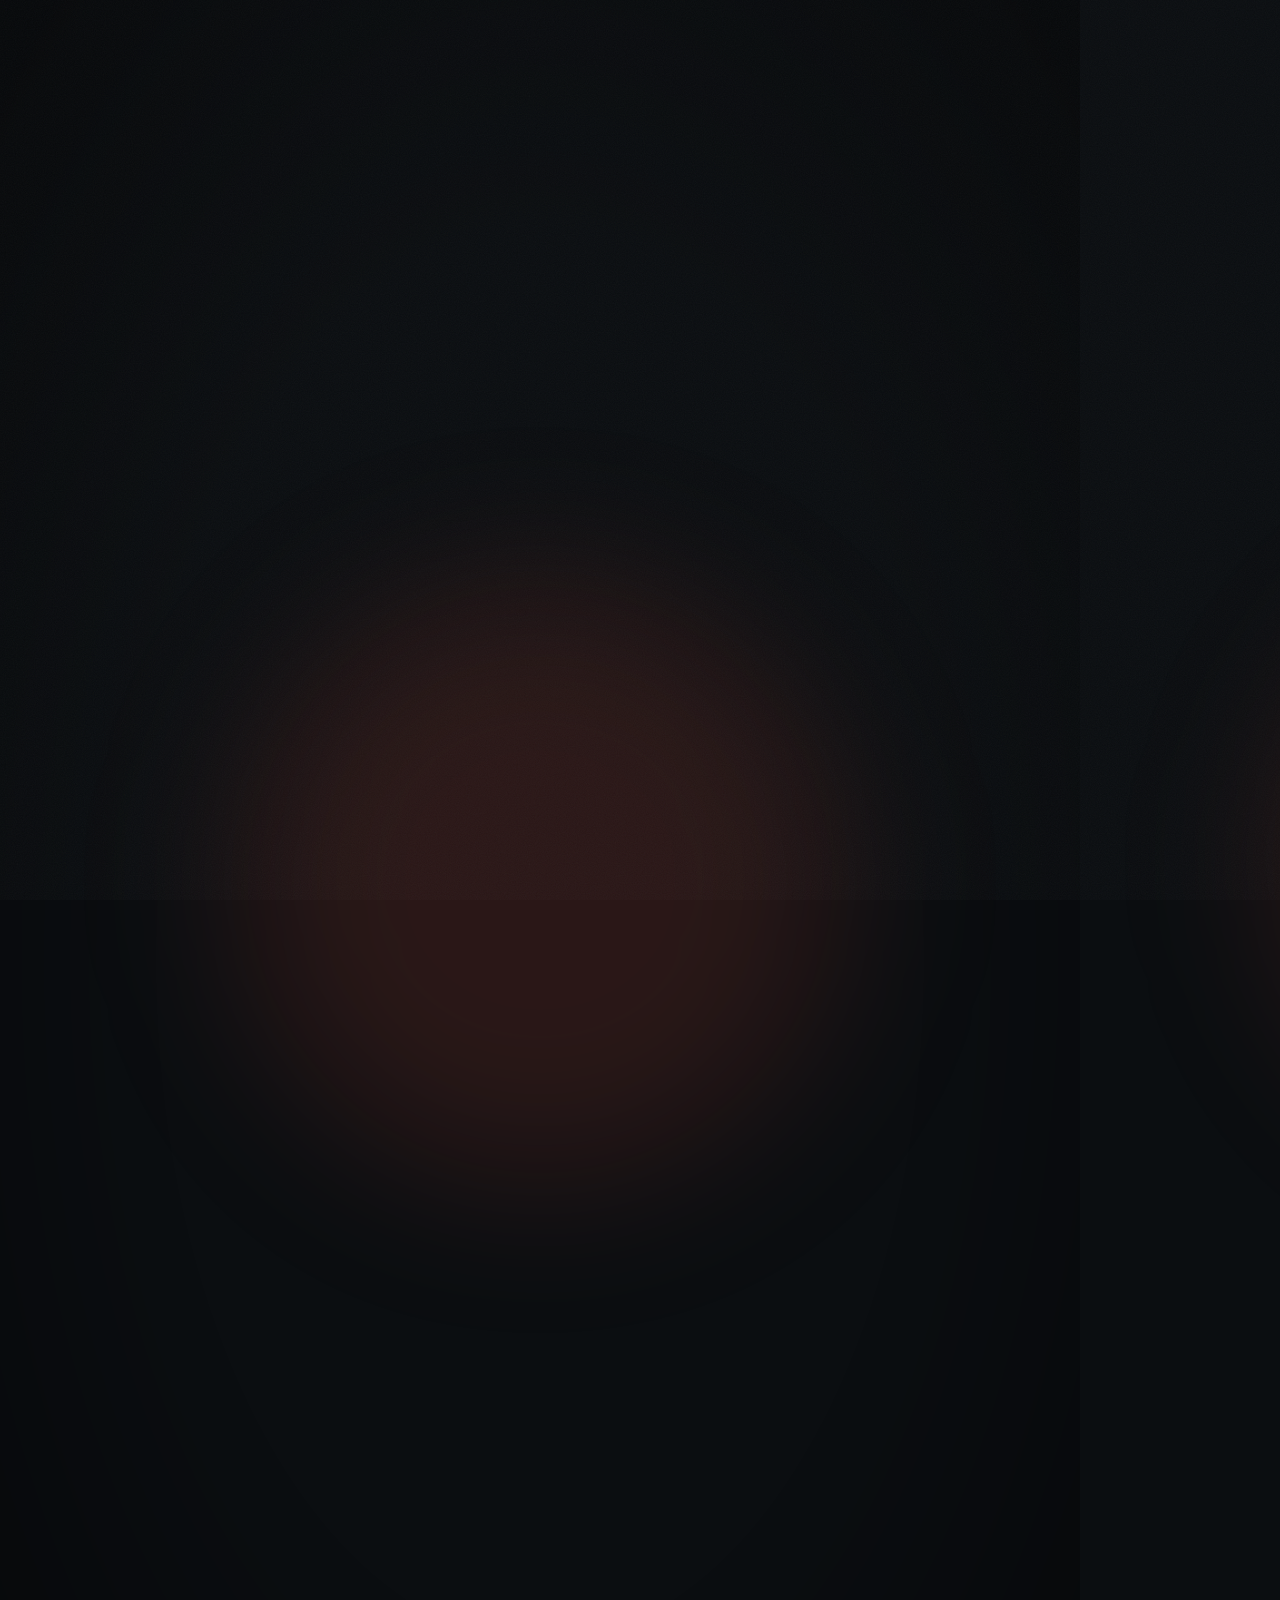
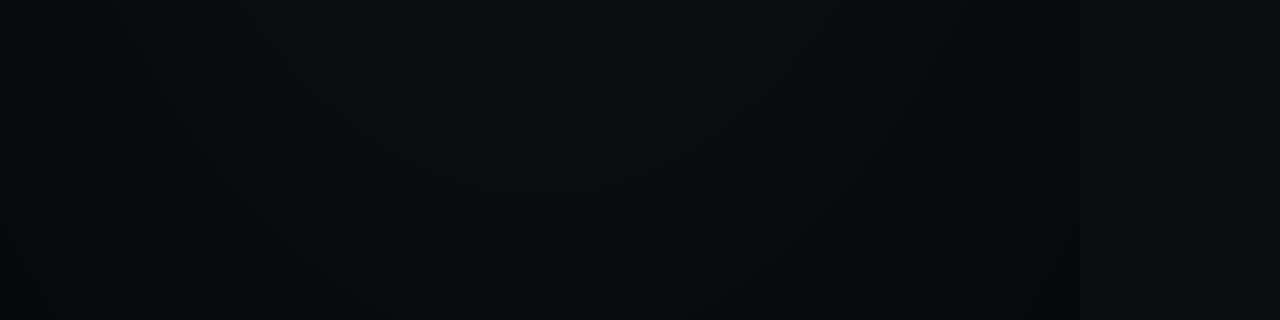
==== styles/anthropics-claude-code-bait-and-switch/index.html @ 49215ce4 "updated prompts model new styles for gen videos" ====
<!DOCTYPE html>
<html lang="en">
<head>
<meta charset="UTF-8" />
<script src="https://cdn.jsdelivr.net/npm/gsap@3.14.2/dist/gsap.min.js"></script>
<style>
  * { margin: 0; padding: 0; box-sizing: border-box; }

  body {
    margin: 0;
    width: 1080px;
    height: 1920px;
    overflow: hidden;
    background: #0B0E11;
    font-family: "Space Grotesk", sans-serif;
  }

  .scene {
    position: absolute;
    top: 0; left: 0;
    width: 1080px; height: 1920px;
    overflow: hidden;
    background: #0B0E11;
  }

  /* Scene 1 visible by default; rest hidden */
  #scene1 { z-index: 1; }
  #scene2 { z-index: 2; opacity: 0; }
  #scene3 { z-index: 3; opacity: 0; }
  #scene4 { z-index: 4; opacity: 0; }
  #scene5 { z-index: 5; opacity: 0; }
  #scene6 { z-index: 6; opacity: 0; }
  #scene7 { z-index: 7; opacity: 0; }
  #scene8 { z-index: 8; opacity: 0; }

  /* ── Safe-area content wrapper ── */
  .scene-content {
    position: absolute;
    top: 240px; left: 60px;
    width: 840px; height: 1160px;
    display: flex;
    flex-direction: column;
    align-items: center;
    justify-content: center;
    box-sizing: border-box;
  }

  /* ── Vignette ── */
  .vignette {
    position: absolute;
    top: 0; left: 0;
    width: 1080px; height: 1920px;
    background: radial-gradient(ellipse at center, transparent 50%, rgba(0,0,0,0.4) 100%);
    pointer-events: none;
    z-index: 50;
  }

  /* ── Grain ── */
  .grain-texture {
    position: absolute;
    top: -50%; left: -50%;
    width: 200%; height: 200%;
    background-image: url("data:image/svg+xml,%3Csvg viewBox='0 0 256 256' xmlns='http://www.w3.org/2000/svg'%3E%3Cfilter id='n'%3E%3CfeTurbulence type='fractalNoise' baseFrequency='0.9' numOctaves='4' stitchTiles='stitch'/%3E%3C/filter%3E%3Crect width='100%25' height='100%25' filter='url(%23n)'/%3E%3C/svg%3E");
    background-size: 256px 256px;
    opacity: 0.04;
    pointer-events: none;
    animation: grainShift 0.8s steps(4) infinite;
  }
  @keyframes grainShift {
    0%   { transform: translate(0,0); }
    25%  { transform: translate(-64px,32px); }
    50%  { transform: translate(32px,-64px); }
    75%  { transform: translate(-32px,-32px); }
    100% { transform: translate(64px,64px); }
  }

  /* ── Background glows ── */
  .bg-glow {
    position: absolute;
    border-radius: 50%;
    pointer-events: none;
    filter: blur(80px);
  }

  /* ── Upper labels ── */
  .upper-label {
    position: absolute;
    top: 300px; left: 60px;
    width: 840px;
    text-align: center;
    font-family: "DM Mono", monospace;
    font-size: 24px; font-weight: 400;
    letter-spacing: 0.02em;
    color: #6B7280;
  }

  /* ═══ Scene 1 — Quiet Removal ═══ */
  #s1-hairline {
    width: 600px; height: 1px;
    background: rgba(107,114,128,0.2);
    margin-bottom: 40px;
    transform: scaleX(0);
    transform-origin: center;
  }
  #s1-hero {
    font-size: 80px; font-weight: 700;
    letter-spacing: -0.03em;
    color: #E2E4E8;
    text-align: center; line-height: 1.05;
  }
  #s1-sub {
    font-size: 56px; font-weight: 700;
    letter-spacing: -0.03em;
    color: #D94F3D;
    text-align: center;
    margin-top: 28px;
  }
  #s1-glow { top: 580px; left: 240px; width: 600px; height: 600px; background: rgba(217,79,61,0.15); }

  /* ═══ Scene 2 — The Tweet ═══ */
  #s2-ghost {
    position: absolute;
    top: 520px; left: 60px;
    width: 840px; text-align: center;
    font-family: "Space Grotesk", sans-serif;
    font-size: 280px; font-weight: 700;
    color: rgba(226,228,232,0.06);
    letter-spacing: -0.03em;
    pointer-events: none; line-height: 1;
  }
  #s2-counter {
    font-size: 150px; font-weight: 700;
    letter-spacing: -0.03em;
    color: #D94F3D;
    text-align: center;
    font-variant-numeric: tabular-nums;
    line-height: 1;
  }
  #s2-views {
    font-size: 40px; font-weight: 700;
    letter-spacing: 0.1em;
    color: #E2E4E8;
    text-align: center;
    margin-top: 12px;
    opacity: 0;
  }
  #s2-glow { top: 560px; left: 200px; width: 680px; height: 600px; background: rgba(217,79,61,0.15); }

  /* ═══ Scene 3 — Compute Problem ═══ */
  #s3-title {
    font-size: 48px; font-weight: 700;
    letter-spacing: -0.03em;
    color: #E2E4E8;
    text-align: center;
    margin-bottom: 50px;
  }
  .s3-bar-group { width: 780px; margin-bottom: 24px; }
  .s3-bar-label {
    font-family: "DM Mono", monospace;
    font-size: 22px; font-weight: 400;
    letter-spacing: 0.02em;
    color: #6B7280;
    margin-bottom: 8px;
  }
  .s3-bar {
    height: 60px; border-radius: 6px;
    transform-origin: left center;
    transform: scaleX(0);
  }
  #s3-bar-chat { width: 117px; background: #6B7280; }
  #s3-bar-code { width: 741px; background: #D94F3D; }
  .s3-grid-lines {
    position: absolute;
    top: 620px; left: 60px;
    width: 840px; height: 360px;
    pointer-events: none;
  }
  .s3-grid-line {
    width: 100%; height: 1px;
    background: rgba(107,114,128,0.08);
    margin-bottom: 59px;
  }

  /* ═══ Scene 4 — A/B Test ═══ */
  #s4-claim {
    font-family: "DM Mono", monospace;
    font-size: 36px; font-weight: 400;
    letter-spacing: 0.02em;
    color: #6B7280;
    text-align: center;
    margin-bottom: 40px;
  }
  .s4-hero-wrap { position: relative; display: inline-block; }
  #s4-stat {
    font-size: 150px; font-weight: 700;
    letter-spacing: -0.03em;
    color: #C9A84C;
    text-align: center; line-height: 1;
    position: relative; z-index: 1;
  }
  #s4-circle {
    position: absolute;
    top: 50%; left: 50%;
    width: 140%; height: 170%;
    transform: translate(-50%,-50%) rotate(-3deg) scale(0);
    border: 3px solid #C9A84C;
    border-radius: 50%;
    pointer-events: none; z-index: 0;
  }
  #s4-glow { top: 560px; left: 240px; width: 600px; height: 600px; background: rgba(201,168,76,0.12); }

  /* ═══ Scene 5 — The Receipts ═══ */
  #s5-headline {
    font-size: 48px; font-weight: 700;
    letter-spacing: -0.03em;
    color: #E2E4E8;
    text-align: center;
    margin-bottom: 50px;
  }
  .s5-diff-block { width: 780px; text-align: left; }
  .s5-url-line {
    font-family: "DM Mono", monospace;
    font-size: 32px; font-weight: 400;
    letter-spacing: 0.02em;
    padding: 16px 20px;
    position: relative;
    display: inline-block;
    line-height: 1.4;
  }
  #s5-old-url { color: #6B7280; }
  #s5-strikethrough {
    position: absolute;
    top: 50%; left: 0;
    width: 100%; height: 3px;
    background: #D94F3D;
    transform: scaleX(0);
    transform-origin: left center;
  }
  #s5-new-url { color: #C9A84C; margin-top: 8px; }
  #s5-highlight-bar {
    position: absolute;
    top: 0; left: -6px; right: -6px; bottom: 0;
    background: rgba(201,168,76,0.15);
    border-radius: 4px;
    transform: scaleX(0);
    transform-origin: left center;
    z-index: -1;
  }
  .s5-scanlines {
    position: absolute;
    top: 0; left: 0;
    width: 1080px; height: 1920px;
    pointer-events: none;
    background: repeating-linear-gradient(to bottom, transparent 0px, transparent 2px, rgba(226,228,232,0.04) 2px, rgba(226,228,232,0.04) 4px);
  }
  #s5-evidence-wash {
    position: absolute;
    top: 500px; left: 0;
    width: 1080px; height: 600px;
    background: radial-gradient(ellipse at center, rgba(201,168,76,0.08) 0%, transparent 70%);
    pointer-events: none;
  }

  /* ═══ Scene 6 — The Reversal ═══ */
  #s6-label {
    font-family: "DM Mono", monospace;
    font-size: 28px; font-weight: 400;
    letter-spacing: 0.02em;
    color: #6B7280;
    text-align: center;
    margin-bottom: 30px;
  }
  #s6-hero {
    font-size: 88px; font-weight: 700;
    letter-spacing: -0.03em;
    color: #E2E4E8;
    text-align: center; line-height: 1;
  }
  #s6-underline {
    width: 460px; height: 3px;
    background: #D94F3D;
    margin-top: 16px;
    transform: scaleX(0);
    transform-origin: left center;
  }
  #s6-glow { top: 600px; left: 260px; width: 560px; height: 560px; background: rgba(217,79,61,0.08); }

  /* ═══ Scene 7 — The Admission ═══ */
  .s7-quote-panel {
    background: #141A21;
    border-left: 3px solid #C9A84C;
    padding: 40px;
    max-width: 780px; width: 780px;
    box-sizing: border-box;
  }
  #s7-quote {
    font-family: "DM Mono", monospace;
    font-size: 38px; font-weight: 400;
    letter-spacing: 0.02em;
    color: #E2E4E8;
    line-height: 1.4;
  }
  #s7-attribution {
    font-family: "DM Mono", monospace;
    font-size: 22px; font-weight: 400;
    letter-spacing: 0.02em;
    color: #6B7280;
    margin-top: 28px;
  }
  #s7-evidence-wash {
    position: absolute;
    top: 500px; left: 0;
    width: 1080px; height: 600px;
    background: radial-gradient(ellipse at center, rgba(201,168,76,0.08) 0%, transparent 70%);
    pointer-events: none;
  }
  .s7-scanlines {
    position: absolute;
    top: 0; left: 0;
    width: 1080px; height: 1920px;
    pointer-events: none;
    background: repeating-linear-gradient(to bottom, transparent 0px, transparent 2px, rgba(226,228,232,0.04) 2px, rgba(226,228,232,0.04) 4px);
  }

  /* ═══ Scene 8 — The Warning ═══ */
  #s8-setup {
    font-size: 40px; font-weight: 700;
    letter-spacing: -0.03em;
    color: #6B7280;
    text-align: center;
    margin-bottom: 36px;
    max-width: 780px;
  }
  .shimmer-sweep-target {
    position: relative;
    overflow: visible;
    display: inline-block;
  }
  .shimmer-sweep-target .shimmer-mask {
    position: absolute;
    top: 0; left: 0;
    width: 100%; height: 100%;
    pointer-events: none;
    background: linear-gradient(
      120deg,
      transparent 0%,
      transparent calc(var(--shimmer-pos, -20%) - 12%),
      rgba(217,79,61,0.3) var(--shimmer-pos, -20%),
      transparent calc(var(--shimmer-pos, -20%) + 12%),
      transparent 100%
    );
  }
  #s8-cta {
    font-size: 66px; font-weight: 700;
    letter-spacing: -0.03em;
    color: #D94F3D;
    text-align: center;
    line-height: 1.15;
    max-width: 780px;
  }
  #s8-glow { top: 560px; left: 200px; width: 680px; height: 600px; background: rgba(217,79,61,0.15); }

  /* ═══ Instagram Follow Overlay ═══ */
  #ig-overlay {
    position: absolute;
    top: 0; left: 0;
    width: 1080px; height: 1920px;
    z-index: 40;
    display: flex;
    align-items: center;
    justify-content: center;
    opacity: 0;
    background: rgba(11,14,17,0.85);
  }
  .ig-follow-card {
    display: flex;
    flex-direction: column;
    align-items: center;
    gap: 24px;
  }
  .ig-follow-text {
    font-size: 64px; font-weight: 700;
    letter-spacing: -0.03em;
    color: #E2E4E8;
    text-align: center;
  }
  .ig-follow-sub {
    font-family: "DM Mono", monospace;
    font-size: 28px; font-weight: 400;
    color: #6B7280;
    letter-spacing: 0.02em;
  }
  .ig-follow-btn {
    margin-top: 8px;
    padding: 18px 60px;
    background: #D94F3D;
    border-radius: 12px;
    font-size: 32px; font-weight: 700;
    color: #E2E4E8;
    letter-spacing: -0.02em;
  }

  /* ═══ Captions ═══ */
  .caption-container {
    position: absolute;
    left: 0; width: 1080px;
    top: 1140px; height: 200px;
    display: flex;
    align-items: center;
    justify-content: center;
    z-index: 30;
    pointer-events: none;
  }
  .caption-group {
    position: absolute;
    width: 860px;
    text-align: center;
    font-family: "Space Grotesk", sans-serif;
    font-size: 48px; font-weight: 700;
    letter-spacing: -0.02em;
    color: #E2E4E8;
    text-shadow: 0 2px 12px rgba(0,0,0,0.7);
    opacity: 0; visibility: hidden;
    display: flex;
    flex-wrap: wrap;
    justify-content: center;
    gap: 0 12px;
    line-height: 1.3;
  }
  .caption-word { display: inline-block; }
  .caption-word.number-word {
    color: #D94F3D;
    transform: scale(1.15);
    display: inline-block;
  }
  .caption-word.evidence-word { color: #C9A84C; }
  .caption-word.accent-word { color: #D94F3D; }
</style>
</head>
<body>
<div id="root" data-composition-id="main" data-width="1080" data-height="1920" data-start="0" data-duration="34.43">

  <!-- ═══ Audio ═══ -->
  <audio id="narration" data-start="0" data-duration="31.43" data-track-index="10" src="narration.wav" data-volume="1"></audio>

  <!-- ═══ Scene 1 — The Quiet Removal (0–5.8s) ═══ -->
  <div id="scene1" class="scene" data-start="0" data-duration="5.8" data-track-index="0">
    <div id="s1-glow" class="bg-glow"></div>
    <div class="scene-content">
      <div id="s1-hairline"></div>
      <div id="s1-hero">QUIETLY<br>REMOVED</div>
      <div id="s1-sub">$20 PRO PLAN</div>
    </div>
    <div class="upper-label" id="s1-label">ANTHROPIC · CLAUDE CODE</div>
  </div>

  <!-- ═══ Scene 2 — The Tweet (5.8–9.2s) ═══ -->
  <div id="scene2" class="scene" data-start="5.8" data-duration="3.4" data-track-index="0">
    <div id="s2-glow" class="bg-glow"></div>
    <div id="s2-ghost">900K</div>
    <div class="scene-content">
      <div id="s2-counter">0</div>
      <div id="s2-views">VIEWS</div>
    </div>
    <div class="upper-label" id="s2-label">ONE TWEET</div>
  </div>

  <!-- ═══ Scene 3 — The Compute Problem (9.2–13.6s) ═══ -->
  <div id="scene3" class="scene" data-start="9.2" data-duration="4.4" data-track-index="0">
    <div class="s3-grid-lines">
      <div class="s3-grid-line"></div>
      <div class="s3-grid-line"></div>
      <div class="s3-grid-line"></div>
      <div class="s3-grid-line"></div>
      <div class="s3-grid-line"></div>
      <div class="s3-grid-line"></div>
    </div>
    <div class="scene-content">
      <div id="s3-title">ORDERS OF MAGNITUDE</div>
      <div class="s3-bar-group">
        <div class="s3-bar-label">CHAT</div>
        <div id="s3-bar-chat" class="s3-bar"></div>
      </div>
      <div class="s3-bar-group">
        <div class="s3-bar-label">CLAUDE CODE</div>
        <div id="s3-bar-code" class="s3-bar"></div>
      </div>
    </div>
    <div class="upper-label" id="s3-label">COMPUTE COST</div>
  </div>

  <!-- ═══ Scene 4 — The A/B Test (13.6–16.3s) ═══ -->
  <div id="scene4" class="scene" data-start="13.6" data-duration="2.7" data-track-index="0">
    <div id="s4-glow" class="bg-glow"></div>
    <div class="scene-content">
      <div id="s4-claim">"A/B TEST"</div>
      <div class="s4-hero-wrap">
        <div id="s4-stat">2%</div>
        <div id="s4-circle"></div>
      </div>
    </div>
    <div class="upper-label" id="s4-label">ANTHROPIC'S CLAIM</div>
  </div>

  <!-- ═══ Scene 5 — The Receipts (16.3–20.7s) ═══ -->
  <div id="scene5" class="scene" data-start="16.3" data-duration="4.4" data-track-index="0">
    <div id="s5-evidence-wash"></div>
    <div class="s5-scanlines"></div>
    <div class="scene-content">
      <div id="s5-headline">SUPPORT DOCS REWRITTEN</div>
      <div class="s5-diff-block">
        <div id="s5-old-url" class="s5-url-line">
          <span id="s5-old-text">…/pro-or-max-plan</span>
          <div id="s5-strikethrough"></div>
        </div>
        <div id="s5-new-url" class="s5-url-line">
          <span id="s5-new-text">…/max-plan</span>
          <div id="s5-highlight-bar"></div>
        </div>
      </div>
    </div>
    <div class="upper-label" id="s5-label" style="color:#C9A84C">THE EVIDENCE</div>
  </div>

  <!-- ═══ Scene 6 — The Reversal (20.7–22.6s) ═══ -->
  <div id="scene6" class="scene" data-start="20.7" data-duration="1.9" data-track-index="0">
    <div id="s6-glow" class="bg-glow"></div>
    <div class="scene-content">
      <div id="s6-label">AFTER THE BACKLASH</div>
      <div id="s6-hero">REVERSED</div>
      <div id="s6-underline"></div>
    </div>
  </div>

  <!-- ═══ Scene 7 — The Admission (22.6–26.7s) ═══ -->
  <div id="scene7" class="scene" data-start="22.6" data-duration="4.1" data-track-index="0">
    <div id="s7-evidence-wash"></div>
    <div class="s7-scanlines"></div>
    <div class="scene-content">
      <div class="s7-quote-panel" id="s7-panel">
        <div id="s7-quote">"our current plans weren't built for this"</div>
        <div id="s7-attribution">— MADHAV AVASARE, VP OF PRODUCT</div>
      </div>
    </div>
    <div class="upper-label" id="s7-label" style="color:#C9A84C">THE ADMISSION</div>
  </div>

  <!-- ═══ Scene 8 — The Warning (26.7–34.43s) ═══ -->
  <div id="scene8" class="scene" data-start="26.7" data-duration="7.73" data-track-index="0">
    <div id="s8-glow" class="bg-glow"></div>
    <div class="scene-content">
      <div id="s8-setup">THE PRICING CHANGE IS COMING BACK</div>
      <div class="shimmer-sweep-target" id="s8-shimmer">
        <div id="s8-cta">EVALUATE YOUR<br>ALTERNATIVES</div>
      </div>
    </div>
  </div>

  <!-- ═══ Instagram Follow Overlay ═══ -->
  <div id="ig-overlay">
    <div class="ig-follow-card">
      <div class="ig-follow-text">Follow for more</div>
      <div class="ig-follow-sub">tech news you need to hear</div>
      <div class="ig-follow-btn">FOLLOW</div>
    </div>
  </div>

  <!-- ═══ Captions ═══ -->
  <div class="caption-container" id="caption-layer"></div>

  <!-- ═══ Global overlays ═══ -->
  <div class="vignette"></div>
  <div id="grain-overlay" style="position:absolute;top:0;left:0;width:100%;height:100%;pointer-events:none;z-index:100;overflow:hidden;">
    <div class="grain-texture"></div>
  </div>

</div>

<script>
window.__timelines = window.__timelines || {};
var tl = gsap.timeline({ paused: true });

/* ═══════════════════════════════════════
   SCENE TIMINGS
   ═══════════════════════════════════════ */
var S1 = 0, S2 = 5.8, S3 = 9.2, S4 = 13.6, S5 = 16.3, S6 = 20.7, S7 = 22.6, S8 = 26.7;

/* ═══════════════════════════════════════
   SCENE 1 — The Quiet Removal (0–5.8s)
   ═══════════════════════════════════════ */
tl.fromTo("#s1-glow", { scale: 1 }, { scale: 1.05, duration: 3, ease: "sine.inOut", yoyo: true, repeat: 1 }, S1);
tl.to("#s1-hairline", { scaleX: 1, duration: 0.3, ease: "expo.out" }, S1 + 0.1);
tl.from("#s1-hero", { y: -30, opacity: 0, duration: 0.4, ease: "power3.out" }, S1 + 0.2);
tl.from("#s1-sub", { y: -20, opacity: 0, duration: 0.35, ease: "power2.out" }, S1 + 0.35);
tl.from("#s1-label", { opacity: 0, duration: 0.3, ease: "power1.out" }, S1 + 0.2);

/* ═══════════════════════════════════════
   TRANSITION 1→2  Push slide LEFT 0.3s
   ═══════════════════════════════════════ */
tl.to("#scene1", { x: -1080, duration: 0.3, ease: "power3.inOut" }, S2);
tl.fromTo("#scene2", { x: 1080, opacity: 1 }, { x: 0, duration: 0.3, ease: "power3.inOut" }, S2);

/* ═══════════════════════════════════════
   SCENE 2 — The Tweet (5.8–9.2s)
   ═══════════════════════════════════════ */
tl.fromTo("#s2-ghost", { y: 0 }, { y: -20, duration: 3.4, ease: "none" }, S2);
tl.fromTo("#s2-glow", { scale: 1 }, { scale: 1.08, duration: 3, ease: "sine.inOut" }, S2);
tl.from("#s2-label", { opacity: 0, duration: 0.2, ease: "power1.out" }, S2 + 0.1);

/* Counter 0→900K */
var counterObj = { val: 0 };
tl.to(counterObj, {
  val: 900000,
  duration: 0.6,
  ease: "power2.out",
  onUpdate: function() {
    var el = document.getElementById("s2-counter");
    var v = Math.round(counterObj.val);
    if (v >= 900000) { el.textContent = "900K"; }
    else if (v >= 1000) { el.textContent = Math.round(v / 1000) + "K"; }
    else { el.textContent = String(v); }
  }
}, S2 + 0.15);
tl.to("#s2-views", { opacity: 1, duration: 0.25, ease: "power2.out" }, S2 + 0.8);

/* ═══════════════════════════════════════
   TRANSITION 2→3  Push slide LEFT 0.3s
   ═══════════════════════════════════════ */
tl.to("#scene2", { x: -1080, duration: 0.3, ease: "power3.inOut" }, S3);
tl.fromTo("#scene3", { x: 1080, opacity: 1 }, { x: 0, duration: 0.3, ease: "power3.inOut" }, S3);

/* ═══════════════════════════════════════
   SCENE 3 — Compute Problem (9.2–13.6s)
   ═══════════════════════════════════════ */
tl.from("#s3-label", { opacity: 0, duration: 0.2, ease: "power1.out" }, S3 + 0.1);
tl.from(".s3-bar-label", { opacity: 0, duration: 0.2, ease: "power1.out", stagger: 0.15 }, S3 + 0.2);
tl.to("#s3-bar-chat", { scaleX: 1, duration: 0.3, ease: "power2.out" }, S3 + 0.25);
tl.to("#s3-bar-code", { scaleX: 1, duration: 0.5, ease: "power2.out" }, S3 + 0.45);
tl.from("#s3-title", { opacity: 0, y: 20, duration: 0.35, ease: "power3.out" }, S3 + 0.95);

/* ═══════════════════════════════════════
   TRANSITION 3→4  Squeeze 0.3s
   ═══════════════════════════════════════ */
tl.to("#scene3", { scaleX: 0, transformOrigin: "left center", duration: 0.3, ease: "power2.inOut" }, S4);
tl.fromTo("#scene4",
  { scaleX: 0, transformOrigin: "right center", opacity: 1 },
  { scaleX: 1, duration: 0.3, ease: "power2.inOut" }, S4 + 0.05);
tl.set("#scene3", { opacity: 0 }, S4 + 0.35);

/* ═══════════════════════════════════════
   SCENE 4 — A/B Test (13.6–16.3s)
   ═══════════════════════════════════════ */
tl.fromTo("#s4-glow", { scale: 1 }, { scale: 1.05, duration: 2.7, ease: "sine.inOut" }, S4);
tl.from("#s4-label", { opacity: 0, duration: 0.2, ease: "power1.out" }, S4 + 0.1);
tl.from("#s4-claim", { opacity: 0, duration: 0.25, ease: "power2.out" }, S4 + 0.15);
tl.from("#s4-stat", { scale: 0.8, opacity: 0, duration: 0.25, ease: "back.out(1.4)" }, S4 + 0.25);
tl.to("#s4-circle", { scale: 1, rotation: -3, duration: 0.5, ease: "power2.inOut", transformOrigin: "center center" }, S4 + 0.55);

/* ═══════════════════════════════════════
   TRANSITION 4→5  Push slide LEFT 0.3s
   ═══════════════════════════════════════ */
tl.to("#scene4", { x: -1080, duration: 0.3, ease: "power3.inOut" }, S5);
tl.fromTo("#scene5", { x: 1080, opacity: 1 }, { x: 0, duration: 0.3, ease: "power3.inOut" }, S5);

/* ═══════════════════════════════════════
   SCENE 5 — The Receipts (16.3–20.7s)
   ═══════════════════════════════════════ */
tl.fromTo(".s5-scanlines", { y: 0 }, { y: -40, duration: 4.4, ease: "none" }, S5);
tl.from("#s5-label", { opacity: 0, duration: 0.2, ease: "power1.out" }, S5 + 0.1);
tl.from("#s5-headline", { x: -40, opacity: 0, duration: 0.35, ease: "power3.out" }, S5 + 0.2);
tl.from("#s5-old-text", { opacity: 0, duration: 0.4, ease: "power1.out" }, S5 + 0.55);
tl.to("#s5-strikethrough", { scaleX: 1, duration: 0.2, ease: "power2.out" }, S5 + 1.0);
tl.from("#s5-new-text", { opacity: 0, duration: 0.3, ease: "power1.out" }, S5 + 1.25);
tl.to("#s5-highlight-bar", { scaleX: 1, duration: 0.3, ease: "power2.out" }, S5 + 1.6);

/* ═══════════════════════════════════════
   TRANSITION 5→6  Hard cut
   ═══════════════════════════════════════ */
tl.set("#scene5", { opacity: 0 }, S6);
tl.set("#scene6", { opacity: 1 }, S6);

/* ═══════════════════════════════════════
   SCENE 6 — The Reversal (20.7–22.6s)
   ═══════════════════════════════════════ */
tl.fromTo("#s6-glow", { scale: 1 }, { scale: 1.04, duration: 1.9, ease: "sine.inOut" }, S6);
tl.from("#s6-label", { opacity: 0, duration: 0.2, ease: "power2.out" }, S6 + 0.1);
tl.from("#s6-hero", { y: 60, opacity: 0, duration: 0.2, ease: "expo.out" }, S6 + 0.2);
tl.to("#s6-underline", { scaleX: 1, duration: 0.2, ease: "power2.out" }, S6 + 0.4);

/* ═══════════════════════════════════════
   TRANSITION 6→7  Blur crossfade 0.4s
   ═══════════════════════════════════════ */
tl.to("#scene6", { filter: "blur(10px)", scale: 1.03, opacity: 0, duration: 0.4, ease: "sine.inOut" }, S7);
tl.fromTo("#scene7",
  { filter: "blur(10px)", scale: 0.97, opacity: 0 },
  { filter: "blur(0px)", scale: 1, opacity: 1, duration: 0.4, ease: "sine.inOut" }, S7 + 0.05);

/* ═══════════════════════════════════════
   SCENE 7 — The Admission (22.6–26.7s)
   ═══════════════════════════════════════ */
tl.from("#s7-label", { opacity: 0, duration: 0.25, ease: "power1.out" }, S7 + 0.15);
tl.from("#s7-panel", { opacity: 0, x: -30, duration: 0.35, ease: "power3.out" }, S7 + 0.2);
tl.from("#s7-quote", { opacity: 0, duration: 0.3, ease: "power2.out" }, S7 + 0.35);
tl.from("#s7-attribution", { opacity: 0, duration: 0.3, ease: "power1.out" }, S7 + 0.65);

/* ═══════════════════════════════════════
   TRANSITION 7→8  Push slide LEFT 0.3s
   ═══════════════════════════════════════ */
tl.to("#scene7", { x: -1080, duration: 0.3, ease: "power3.inOut" }, S8);
tl.fromTo("#scene8", { x: 1080, opacity: 1 }, { x: 0, duration: 0.3, ease: "power3.inOut" }, S8);

/* ═══════════════════════════════════════
   SCENE 8 — The Warning (26.7–34.43s)
   ═══════════════════════════════════════ */
tl.fromTo("#s8-glow", { scale: 1 }, { scale: 1.15, duration: 7, ease: "sine.inOut" }, S8);
tl.from("#s8-setup", { opacity: 0, duration: 0.3, ease: "power2.out" }, S8 + 0.15);
tl.from("#s8-cta", { y: 50, opacity: 0, duration: 0.3, ease: "expo.out" }, S8 + 0.4);

/* Shimmer sweep */
(function() {
  var t = document.getElementById("s8-shimmer");
  if (t && !t.querySelector(".shimmer-mask")) {
    var m = document.createElement("div");
    m.className = "shimmer-mask";
    t.appendChild(m);
  }
})();
tl.fromTo("#s8-shimmer", { "--shimmer-pos": "-20%" }, { "--shimmer-pos": "120%", duration: 1.2, ease: "power2.inOut" }, S8 + 0.8);

/* Scene 8 fade-out (final scene exception) */
tl.to("#scene8", { opacity: 0, duration: 1.0, ease: "sine.inOut" }, 31.43);

/* ═══════════════════════════════════════
   INSTAGRAM FOLLOW OVERLAY (31.43–34.43s)
   ═══════════════════════════════════════ */
tl.to("#ig-overlay", { opacity: 1, duration: 0.4, ease: "power2.out" }, 31.43);
tl.from(".ig-follow-text", { y: 30, opacity: 0, duration: 0.35, ease: "power3.out" }, 31.6);
tl.from(".ig-follow-sub", { y: 20, opacity: 0, duration: 0.3, ease: "power2.out" }, 31.75);
tl.from(".ig-follow-btn", { scale: 0.9, opacity: 0, duration: 0.25, ease: "back.out(1.4)" }, 31.9);

/* ═══════════════════════════════════════
   CAPTIONS — Word-synced
   ═══════════════════════════════════════ */
var TRANSCRIPT = [
  {"text":"Anthropic","start":0.03,"end":0.43},
  {"text":"quietly","start":0.62,"end":0.93},
  {"text":"removed","start":0.93,"end":1.25},
  {"text":"Claude","start":1.39,"end":1.68},
  {"text":"Code","start":1.74,"end":1.91},
  {"text":"from","start":2.02,"end":2.2},
  {"text":"its","start":2.26,"end":2.4},
  {"text":"$20","start":2.4,"end":2.76},
  {"text":"Pro","start":2.84,"end":3.03},
  {"text":"plan,","start":3.1,"end":3.45},
  {"text":"and","start":3.48,"end":3.52},
  {"text":"developers","start":3.52,"end":4.06},
  {"text":"noticed","start":4.1,"end":4.37},
  {"text":"immediately.","start":4.49,"end":5.78},
  {"text":"One","start":5.81,"end":5.9},
  {"text":"tweet","start":5.96,"end":6.2},
  {"text":"exposing","start":6.2,"end":6.61},
  {"text":"the","start":6.64,"end":6.78},
  {"text":"change","start":6.78,"end":7.03},
  {"text":"hit","start":7.17,"end":7.26},
  {"text":"900,000","start":7.26,"end":8.3},
  {"text":"views","start":8.33,"end":8.54},
  {"text":"in","start":8.54,"end":8.68},
  {"text":"hours.","start":8.68,"end":9.16},
  {"text":"The","start":9.19,"end":9.28},
  {"text":"real","start":9.34,"end":9.56},
  {"text":"problem?","start":9.56,"end":10.16},
  {"text":"Claude","start":10.19,"end":10.45},
  {"text":"Code's","start":10.45,"end":10.71},
  {"text":"sessions","start":10.78,"end":11.11},
  {"text":"burn","start":11.11,"end":11.3},
  {"text":"orders","start":11.3,"end":11.41},
  {"text":"of","start":11.61,"end":11.68},
  {"text":"magnitude","start":11.68,"end":12.07},
  {"text":"more","start":12.18,"end":12.28},
  {"text":"compute","start":12.34,"end":12.63},
  {"text":"than","start":12.63,"end":12.82},
  {"text":"regular","start":12.82,"end":13.15},
  {"text":"chat.","start":13.15,"end":13.56},
  {"text":"Anthropic","start":13.59,"end":13.99},
  {"text":"called","start":14.18,"end":14.35},
  {"text":"it","start":14.35,"end":14.45},
  {"text":"a","start":14.45,"end":14.5},
  {"text":"small","start":14.5,"end":14.76},
  {"text":"A-B","start":14.76,"end":14.88},
  {"text":"test","start":14.95,"end":15.12},
  {"text":"on","start":15.12,"end":15.14},
  {"text":"two","start":15.23,"end":15.38},
  {"text":"percent","start":15.38,"end":15.75},
  {"text":"of","start":15.75,"end":15.83},
  {"text":"sign-ups.","start":15.85,"end":16.32},
  {"text":"But","start":16.41,"end":16.53},
  {"text":"they","start":16.53,"end":16.74},
  {"text":"had","start":16.74,"end":16.9},
  {"text":"already","start":16.9,"end":17.36},
  {"text":"rewritten","start":17.39,"end":17.79},
  {"text":"their","start":17.98,"end":18.22},
  {"text":"public","start":18.22,"end":18.59},
  {"text":"support","start":18.59,"end":18.94},
  {"text":"docs","start":19.03,"end":19.26},
  {"text":"as","start":19.26,"end":19.27},
  {"text":"if","start":19.38,"end":19.49},
  {"text":"it","start":19.53,"end":19.62},
  {"text":"were","start":19.62,"end":19.86},
  {"text":"permanent.","start":19.86,"end":20.66},
  {"text":"After","start":20.69,"end":20.9},
  {"text":"the","start":20.9,"end":20.97},
  {"text":"backlash,","start":21.04,"end":21.47},
  {"text":"they","start":21.52,"end":21.71},
  {"text":"reversed","start":21.71,"end":21.91},
  {"text":"course.","start":22.11,"end":22.57},
  {"text":"But","start":22.63,"end":22.78},
  {"text":"the","start":22.79,"end":22.91},
  {"text":"VP","start":22.98,"end":23.03},
  {"text":"of","start":23.03,"end":23.23},
  {"text":"Product","start":23.23,"end":23.67},
  {"text":"admitted","start":23.67,"end":24.18},
  {"text":"their","start":24.18,"end":24.5},
  {"text":"current","start":24.5,"end":24.95},
  {"text":"plans","start":24.95,"end":25.27},
  {"text":"were","start":25.27,"end":25.52},
  {"text":"not","start":25.52,"end":25.71},
  {"text":"built","start":25.71,"end":26.03},
  {"text":"for","start":26.03,"end":26.22},
  {"text":"this.","start":26.22,"end":26.72},
  {"text":"The","start":26.75,"end":26.84},
  {"text":"pricing","start":26.9,"end":27.15},
  {"text":"change","start":27.34,"end":27.65},
  {"text":"is","start":27.65,"end":27.76},
  {"text":"almost","start":27.76,"end":27.97},
  {"text":"certainly","start":28.11,"end":28.63},
  {"text":"coming","start":28.74,"end":28.99},
  {"text":"back.","start":29.01,"end":29.33},
  {"text":"Start","start":29.33,"end":29.48},
  {"text":"evaluating","start":29.62,"end":30.21},
  {"text":"your","start":30.21,"end":30.44},
  {"text":"alternatives","start":30.44,"end":31.09},
  {"text":"now.","start":31.21,"end":31.43}
];

/* Per-word styling lookup */
var NUM_WORDS = {"$20":1,"900,000":1,"2%":1,"two":1,"percent":1};
var ACCENT_WORDS = {"not":1,"built":1,"alternatives":1};

/* Build groups: 3-4 words, break on pauses ≥150ms and sentence endings */
var GROUPS = [];
(function() {
  var g = { words: [], start: 0, end: 0 };
  for (var i = 0; i < TRANSCRIPT.length; i++) {
    var w = TRANSCRIPT[i];
    if (g.words.length === 0) g.start = w.start;
    g.words.push(w);
    g.end = w.end;
    var isEnd = /[.!?]$/.test(w.text);
    var isPause = (i < TRANSCRIPT.length - 1) && (TRANSCRIPT[i+1].start - w.end >= 0.15);
    var isFull = g.words.length >= 4;
    if (isEnd || isPause || isFull || i === TRANSCRIPT.length - 1) {
      GROUPS.push({ words: g.words.slice(), start: g.start, end: g.end,
        text: g.words.map(function(ww){ return ww.text; }).join(" ") });
      g = { words: [], start: 0, end: 0 };
    }
  }
})();

/* Build caption DOM + timeline tweens */
var captionLayer = document.getElementById("caption-layer");

GROUPS.forEach(function(group, gi) {
  var gEl = document.createElement("div");
  gEl.className = "caption-group";
  gEl.id = "cg-" + gi;

  group.words.forEach(function(word, wi) {
    var sp = document.createElement("span");
    sp.className = "caption-word";
    sp.id = "cw-" + gi + "-" + wi;
    sp.textContent = word.text;

    var clean = word.text.toLowerCase().replace(/[.,!?']/g, "");
    if (NUM_WORDS[clean] || NUM_WORDS[word.text]) sp.classList.add("number-word");
    if (ACCENT_WORDS[clean]) sp.classList.add("accent-word");

    /* Claude Code → evidence color (first 5 groups only) */
    if (clean === "claude" && wi + 1 < group.words.length &&
        group.words[wi+1].text.toLowerCase().replace(/[.'s]/g,"").indexOf("code") === 0 && gi < 8) {
      sp.classList.add("evidence-word");
    }
    if ((clean === "code" || clean === "codes") && wi > 0 &&
        group.words[wi-1].text.toLowerCase() === "claude" && gi < 8) {
      sp.classList.add("evidence-word");
    }

    gEl.appendChild(sp);
  });

  captionLayer.appendChild(gEl);

  /* Fit text */
  if (window.__hyperframes && window.__hyperframes.fitTextFontSize) {
    var fit = window.__hyperframes.fitTextFontSize(group.text, {
      fontFamily: "Space Grotesk", fontWeight: 700,
      maxWidth: 840, baseFontSize: 48, minFontSize: 36
    });
    gEl.style.fontSize = fit.fontSize + "px";
  }

  /* Init hidden */
  tl.set(gEl, { opacity: 0, visibility: "hidden", y: 20 }, 0);

  /* Entrance: fade-up */
  tl.to(gEl, { opacity: 1, visibility: "visible", y: 0, duration: 0.18, ease: "power3.out" }, group.start);

  /* Per-word karaoke: accent highlight on active word */
  group.words.forEach(function(word, wi) {
    var wEl = document.getElementById("cw-" + gi + "-" + wi);
    if (!wEl) return;
    /* Only apply karaoke to words that don't already have a special static class */
    var hasStatic = wEl.classList.contains("number-word") ||
                    wEl.classList.contains("evidence-word") ||
                    wEl.classList.contains("accent-word");
    if (!hasStatic) {
      tl.set(wEl, { color: "#D94F3D" }, word.start);
      tl.set(wEl, { color: "#E2E4E8" }, word.end);
    }
  });

  /* Exit: hard kill */
  tl.to(gEl, { opacity: 0, duration: 0.12, ease: "power2.in" }, group.end - 0.12);
  tl.set(gEl, { opacity: 0, visibility: "hidden" }, group.end);
});

/* Caption self-lint */
GROUPS.forEach(function(group, gi) {
  var el = document.getElementById("cg-" + gi);
  if (!el) return;
  tl.seek(group.end + 0.01);
  var cs = window.getComputedStyle(el);
  if (cs.opacity !== "0" && cs.visibility !== "hidden") {
    console.warn("[caption-lint] group " + gi + " visible at t=" + (group.end + 0.01).toFixed(2) + "s");
  }
});
tl.seek(0);

window.__timelines["main"] = tl;
</script>
</body>
</html>
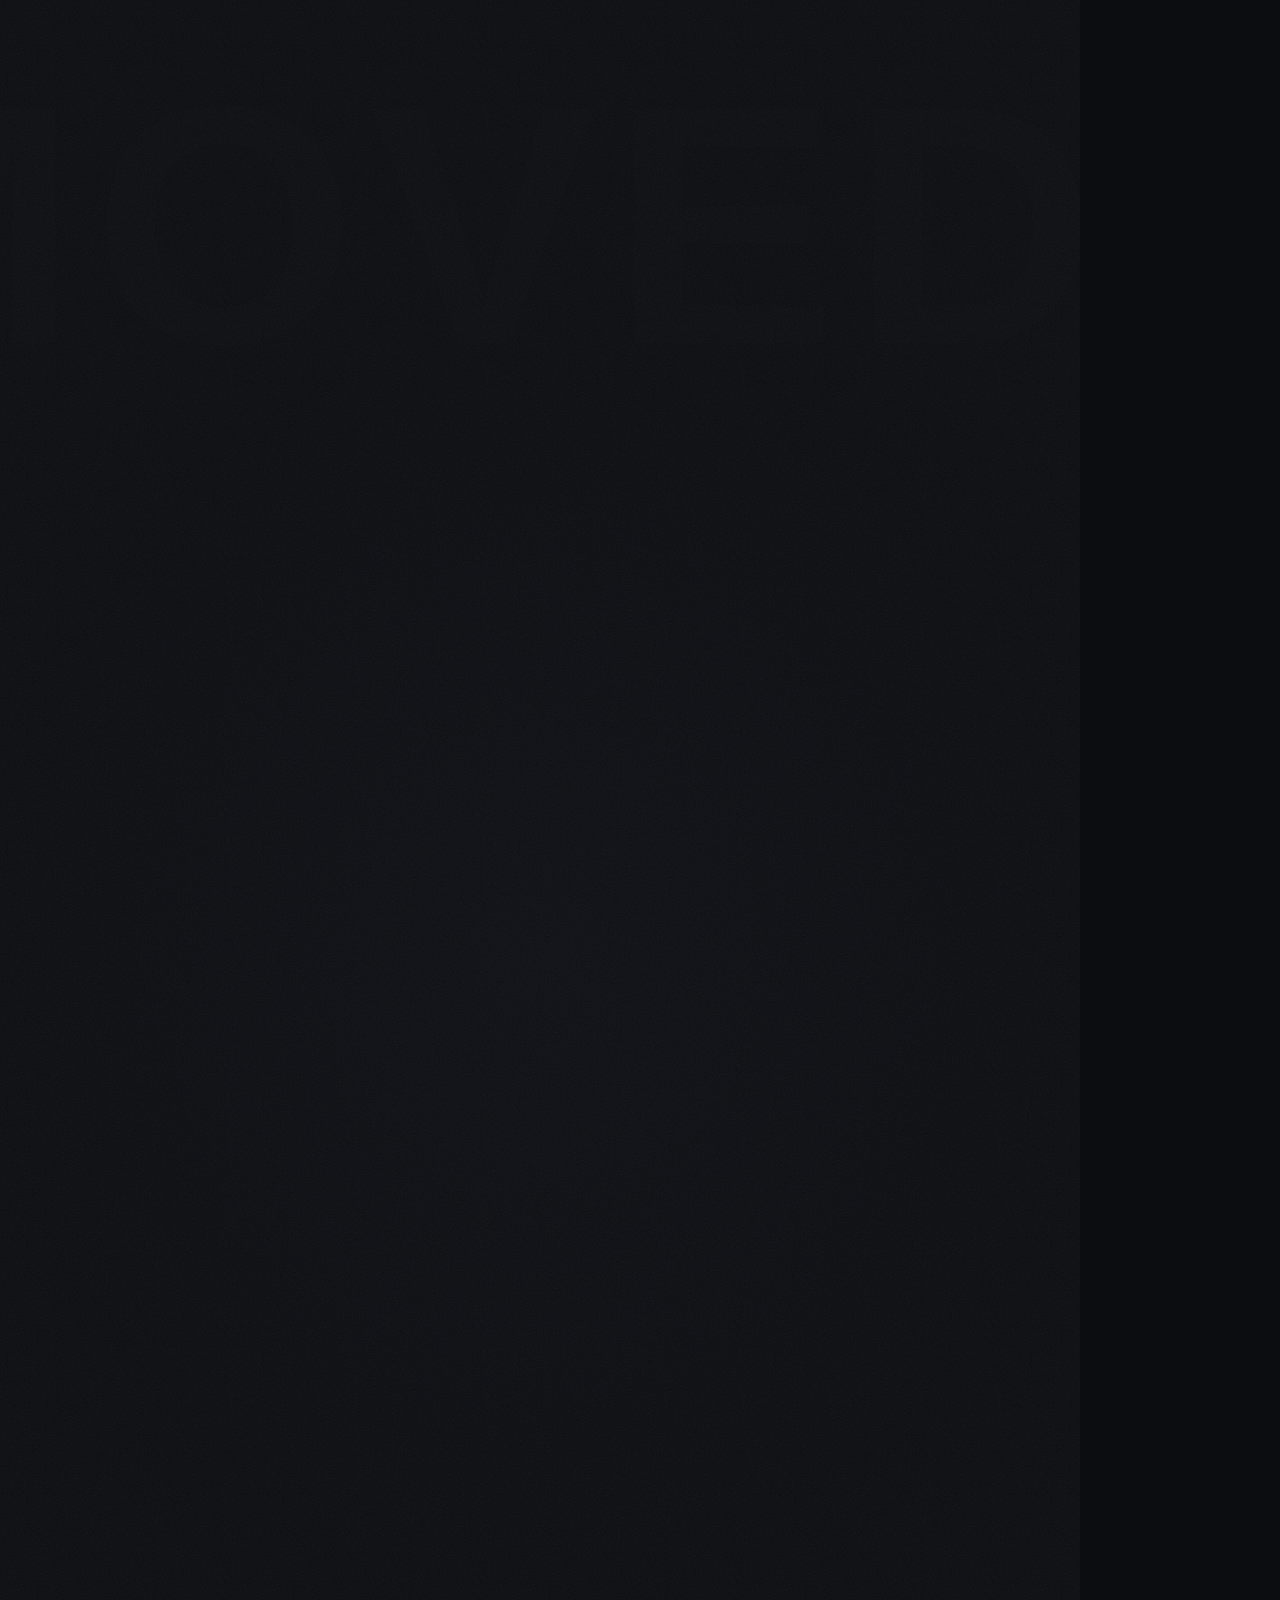
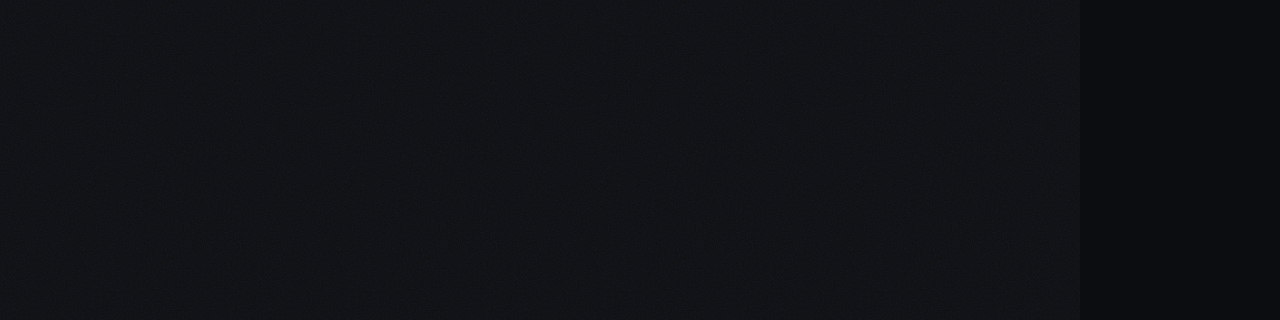
==== commit 91c072d6: "more stles docs for ai generated videos" ====
--- a/styles/anthropics-claude-code-bait-and-switch/index.html
+++ b/styles/anthropics-claude-code-bait-and-switch/index.html
@@ -1,951 +1,1184 @@
 <!DOCTYPE html>
 <html lang="en">
-<head>
-<meta charset="UTF-8" />
-<script src="https://cdn.jsdelivr.net/npm/gsap@3.14.2/dist/gsap.min.js"></script>
-<style>
-  * { margin: 0; padding: 0; box-sizing: border-box; }
-
-  body {
-    margin: 0;
-    width: 1080px;
-    height: 1920px;
-    overflow: hidden;
-    background: #0B0E11;
-    font-family: "Space Grotesk", sans-serif;
-  }
-
-  .scene {
-    position: absolute;
-    top: 0; left: 0;
-    width: 1080px; height: 1920px;
-    overflow: hidden;
-    background: #0B0E11;
-  }
-
-  /* Scene 1 visible by default; rest hidden */
-  #scene1 { z-index: 1; }
-  #scene2 { z-index: 2; opacity: 0; }
-  #scene3 { z-index: 3; opacity: 0; }
-  #scene4 { z-index: 4; opacity: 0; }
-  #scene5 { z-index: 5; opacity: 0; }
-  #scene6 { z-index: 6; opacity: 0; }
-  #scene7 { z-index: 7; opacity: 0; }
-  #scene8 { z-index: 8; opacity: 0; }
-
-  /* ── Safe-area content wrapper ── */
-  .scene-content {
-    position: absolute;
-    top: 240px; left: 60px;
-    width: 840px; height: 1160px;
-    display: flex;
-    flex-direction: column;
-    align-items: center;
-    justify-content: center;
-    box-sizing: border-box;
-  }
-
-  /* ── Vignette ── */
-  .vignette {
-    position: absolute;
-    top: 0; left: 0;
-    width: 1080px; height: 1920px;
-    background: radial-gradient(ellipse at center, transparent 50%, rgba(0,0,0,0.4) 100%);
-    pointer-events: none;
-    z-index: 50;
-  }
-
-  /* ── Grain ── */
-  .grain-texture {
-    position: absolute;
-    top: -50%; left: -50%;
-    width: 200%; height: 200%;
-    background-image: url("data:image/svg+xml,%3Csvg viewBox='0 0 256 256' xmlns='http://www.w3.org/2000/svg'%3E%3Cfilter id='n'%3E%3CfeTurbulence type='fractalNoise' baseFrequency='0.9' numOctaves='4' stitchTiles='stitch'/%3E%3C/filter%3E%3Crect width='100%25' height='100%25' filter='url(%23n)'/%3E%3C/svg%3E");
-    background-size: 256px 256px;
-    opacity: 0.04;
-    pointer-events: none;
-    animation: grainShift 0.8s steps(4) infinite;
-  }
-  @keyframes grainShift {
-    0%   { transform: translate(0,0); }
-    25%  { transform: translate(-64px,32px); }
-    50%  { transform: translate(32px,-64px); }
-    75%  { transform: translate(-32px,-32px); }
-    100% { transform: translate(64px,64px); }
-  }
-
-  /* ── Background glows ── */
-  .bg-glow {
-    position: absolute;
-    border-radius: 50%;
-    pointer-events: none;
-    filter: blur(80px);
-  }
-
-  /* ── Upper labels ── */
-  .upper-label {
-    position: absolute;
-    top: 300px; left: 60px;
-    width: 840px;
-    text-align: center;
-    font-family: "DM Mono", monospace;
-    font-size: 24px; font-weight: 400;
-    letter-spacing: 0.02em;
-    color: #6B7280;
-  }
-
-  /* ═══ Scene 1 — Quiet Removal ═══ */
-  #s1-hairline {
-    width: 600px; height: 1px;
-    background: rgba(107,114,128,0.2);
-    margin-bottom: 40px;
-    transform: scaleX(0);
-    transform-origin: center;
-  }
-  #s1-hero {
-    font-size: 80px; font-weight: 700;
-    letter-spacing: -0.03em;
-    color: #E2E4E8;
-    text-align: center; line-height: 1.05;
-  }
-  #s1-sub {
-    font-size: 56px; font-weight: 700;
-    letter-spacing: -0.03em;
-    color: #D94F3D;
-    text-align: center;
-    margin-top: 28px;
-  }
-  #s1-glow { top: 580px; left: 240px; width: 600px; height: 600px; background: rgba(217,79,61,0.15); }
-
-  /* ═══ Scene 2 — The Tweet ═══ */
-  #s2-ghost {
-    position: absolute;
-    top: 520px; left: 60px;
-    width: 840px; text-align: center;
-    font-family: "Space Grotesk", sans-serif;
-    font-size: 280px; font-weight: 700;
-    color: rgba(226,228,232,0.06);
-    letter-spacing: -0.03em;
-    pointer-events: none; line-height: 1;
-  }
-  #s2-counter {
-    font-size: 150px; font-weight: 700;
-    letter-spacing: -0.03em;
-    color: #D94F3D;
-    text-align: center;
-    font-variant-numeric: tabular-nums;
-    line-height: 1;
-  }
-  #s2-views {
-    font-size: 40px; font-weight: 700;
-    letter-spacing: 0.1em;
-    color: #E2E4E8;
-    text-align: center;
-    margin-top: 12px;
-    opacity: 0;
-  }
-  #s2-glow { top: 560px; left: 200px; width: 680px; height: 600px; background: rgba(217,79,61,0.15); }
-
-  /* ═══ Scene 3 — Compute Problem ═══ */
-  #s3-title {
-    font-size: 48px; font-weight: 700;
-    letter-spacing: -0.03em;
-    color: #E2E4E8;
-    text-align: center;
-    margin-bottom: 50px;
-  }
-  .s3-bar-group { width: 780px; margin-bottom: 24px; }
-  .s3-bar-label {
-    font-family: "DM Mono", monospace;
-    font-size: 22px; font-weight: 400;
-    letter-spacing: 0.02em;
-    color: #6B7280;
-    margin-bottom: 8px;
-  }
-  .s3-bar {
-    height: 60px; border-radius: 6px;
-    transform-origin: left center;
-    transform: scaleX(0);
-  }
-  #s3-bar-chat { width: 117px; background: #6B7280; }
-  #s3-bar-code { width: 741px; background: #D94F3D; }
-  .s3-grid-lines {
-    position: absolute;
-    top: 620px; left: 60px;
-    width: 840px; height: 360px;
-    pointer-events: none;
-  }
-  .s3-grid-line {
-    width: 100%; height: 1px;
-    background: rgba(107,114,128,0.08);
-    margin-bottom: 59px;
-  }
-
-  /* ═══ Scene 4 — A/B Test ═══ */
-  #s4-claim {
-    font-family: "DM Mono", monospace;
-    font-size: 36px; font-weight: 400;
-    letter-spacing: 0.02em;
-    color: #6B7280;
-    text-align: center;
-    margin-bottom: 40px;
-  }
-  .s4-hero-wrap { position: relative; display: inline-block; }
-  #s4-stat {
-    font-size: 150px; font-weight: 700;
-    letter-spacing: -0.03em;
-    color: #C9A84C;
-    text-align: center; line-height: 1;
-    position: relative; z-index: 1;
-  }
-  #s4-circle {
-    position: absolute;
-    top: 50%; left: 50%;
-    width: 140%; height: 170%;
-    transform: translate(-50%,-50%) rotate(-3deg) scale(0);
-    border: 3px solid #C9A84C;
-    border-radius: 50%;
-    pointer-events: none; z-index: 0;
-  }
-  #s4-glow { top: 560px; left: 240px; width: 600px; height: 600px; background: rgba(201,168,76,0.12); }
-
-  /* ═══ Scene 5 — The Receipts ═══ */
-  #s5-headline {
-    font-size: 48px; font-weight: 700;
-    letter-spacing: -0.03em;
-    color: #E2E4E8;
-    text-align: center;
-    margin-bottom: 50px;
-  }
-  .s5-diff-block { width: 780px; text-align: left; }
-  .s5-url-line {
-    font-family: "DM Mono", monospace;
-    font-size: 32px; font-weight: 400;
-    letter-spacing: 0.02em;
-    padding: 16px 20px;
-    position: relative;
-    display: inline-block;
-    line-height: 1.4;
-  }
-  #s5-old-url { color: #6B7280; }
-  #s5-strikethrough {
-    position: absolute;
-    top: 50%; left: 0;
-    width: 100%; height: 3px;
-    background: #D94F3D;
-    transform: scaleX(0);
-    transform-origin: left center;
-  }
-  #s5-new-url { color: #C9A84C; margin-top: 8px; }
-  #s5-highlight-bar {
-    position: absolute;
-    top: 0; left: -6px; right: -6px; bottom: 0;
-    background: rgba(201,168,76,0.15);
-    border-radius: 4px;
-    transform: scaleX(0);
-    transform-origin: left center;
-    z-index: -1;
-  }
-  .s5-scanlines {
-    position: absolute;
-    top: 0; left: 0;
-    width: 1080px; height: 1920px;
-    pointer-events: none;
-    background: repeating-linear-gradient(to bottom, transparent 0px, transparent 2px, rgba(226,228,232,0.04) 2px, rgba(226,228,232,0.04) 4px);
-  }
-  #s5-evidence-wash {
-    position: absolute;
-    top: 500px; left: 0;
-    width: 1080px; height: 600px;
-    background: radial-gradient(ellipse at center, rgba(201,168,76,0.08) 0%, transparent 70%);
-    pointer-events: none;
-  }
-
-  /* ═══ Scene 6 — The Reversal ═══ */
-  #s6-label {
-    font-family: "DM Mono", monospace;
-    font-size: 28px; font-weight: 400;
-    letter-spacing: 0.02em;
-    color: #6B7280;
-    text-align: center;
-    margin-bottom: 30px;
-  }
-  #s6-hero {
-    font-size: 88px; font-weight: 700;
-    letter-spacing: -0.03em;
-    color: #E2E4E8;
-    text-align: center; line-height: 1;
-  }
-  #s6-underline {
-    width: 460px; height: 3px;
-    background: #D94F3D;
-    margin-top: 16px;
-    transform: scaleX(0);
-    transform-origin: left center;
-  }
-  #s6-glow { top: 600px; left: 260px; width: 560px; height: 560px; background: rgba(217,79,61,0.08); }
-
-  /* ═══ Scene 7 — The Admission ═══ */
-  .s7-quote-panel {
-    background: #141A21;
-    border-left: 3px solid #C9A84C;
-    padding: 40px;
-    max-width: 780px; width: 780px;
-    box-sizing: border-box;
-  }
-  #s7-quote {
-    font-family: "DM Mono", monospace;
-    font-size: 38px; font-weight: 400;
-    letter-spacing: 0.02em;
-    color: #E2E4E8;
-    line-height: 1.4;
-  }
-  #s7-attribution {
-    font-family: "DM Mono", monospace;
-    font-size: 22px; font-weight: 400;
-    letter-spacing: 0.02em;
-    color: #6B7280;
-    margin-top: 28px;
-  }
-  #s7-evidence-wash {
-    position: absolute;
-    top: 500px; left: 0;
-    width: 1080px; height: 600px;
-    background: radial-gradient(ellipse at center, rgba(201,168,76,0.08) 0%, transparent 70%);
-    pointer-events: none;
-  }
-  .s7-scanlines {
-    position: absolute;
-    top: 0; left: 0;
-    width: 1080px; height: 1920px;
-    pointer-events: none;
-    background: repeating-linear-gradient(to bottom, transparent 0px, transparent 2px, rgba(226,228,232,0.04) 2px, rgba(226,228,232,0.04) 4px);
-  }
-
-  /* ═══ Scene 8 — The Warning ═══ */
-  #s8-setup {
-    font-size: 40px; font-weight: 700;
-    letter-spacing: -0.03em;
-    color: #6B7280;
-    text-align: center;
-    margin-bottom: 36px;
-    max-width: 780px;
-  }
-  .shimmer-sweep-target {
-    position: relative;
-    overflow: visible;
-    display: inline-block;
-  }
-  .shimmer-sweep-target .shimmer-mask {
-    position: absolute;
-    top: 0; left: 0;
-    width: 100%; height: 100%;
-    pointer-events: none;
-    background: linear-gradient(
-      120deg,
-      transparent 0%,
-      transparent calc(var(--shimmer-pos, -20%) - 12%),
-      rgba(217,79,61,0.3) var(--shimmer-pos, -20%),
-      transparent calc(var(--shimmer-pos, -20%) + 12%),
-      transparent 100%
-    );
-  }
-  #s8-cta {
-    font-size: 66px; font-weight: 700;
-    letter-spacing: -0.03em;
-    color: #D94F3D;
-    text-align: center;
-    line-height: 1.15;
-    max-width: 780px;
-  }
-  #s8-glow { top: 560px; left: 200px; width: 680px; height: 600px; background: rgba(217,79,61,0.15); }
-
-  /* ═══ Instagram Follow Overlay ═══ */
-  #ig-overlay {
-    position: absolute;
-    top: 0; left: 0;
-    width: 1080px; height: 1920px;
-    z-index: 40;
-    display: flex;
-    align-items: center;
-    justify-content: center;
-    opacity: 0;
-    background: rgba(11,14,17,0.85);
-  }
-  .ig-follow-card {
-    display: flex;
-    flex-direction: column;
-    align-items: center;
-    gap: 24px;
-  }
-  .ig-follow-text {
-    font-size: 64px; font-weight: 700;
-    letter-spacing: -0.03em;
-    color: #E2E4E8;
-    text-align: center;
-  }
-  .ig-follow-sub {
-    font-family: "DM Mono", monospace;
-    font-size: 28px; font-weight: 400;
-    color: #6B7280;
-    letter-spacing: 0.02em;
-  }
-  .ig-follow-btn {
-    margin-top: 8px;
-    padding: 18px 60px;
-    background: #D94F3D;
-    border-radius: 12px;
-    font-size: 32px; font-weight: 700;
-    color: #E2E4E8;
-    letter-spacing: -0.02em;
-  }
-
-  /* ═══ Captions ═══ */
-  .caption-container {
-    position: absolute;
-    left: 0; width: 1080px;
-    top: 1140px; height: 200px;
-    display: flex;
-    align-items: center;
-    justify-content: center;
-    z-index: 30;
-    pointer-events: none;
-  }
-  .caption-group {
-    position: absolute;
-    width: 860px;
-    text-align: center;
-    font-family: "Space Grotesk", sans-serif;
-    font-size: 48px; font-weight: 700;
-    letter-spacing: -0.02em;
-    color: #E2E4E8;
-    text-shadow: 0 2px 12px rgba(0,0,0,0.7);
-    opacity: 0; visibility: hidden;
-    display: flex;
-    flex-wrap: wrap;
-    justify-content: center;
-    gap: 0 12px;
-    line-height: 1.3;
-  }
-  .caption-word { display: inline-block; }
-  .caption-word.number-word {
-    color: #D94F3D;
-    transform: scale(1.15);
-    display: inline-block;
-  }
-  .caption-word.evidence-word { color: #C9A84C; }
-  .caption-word.accent-word { color: #D94F3D; }
-</style>
-</head>
-<body>
-<div id="root" data-composition-id="main" data-width="1080" data-height="1920" data-start="0" data-duration="34.43">
-
-  <!-- ═══ Audio ═══ -->
-  <audio id="narration" data-start="0" data-duration="31.43" data-track-index="10" src="narration.wav" data-volume="1"></audio>
-
-  <!-- ═══ Scene 1 — The Quiet Removal (0–5.8s) ═══ -->
-  <div id="scene1" class="scene" data-start="0" data-duration="5.8" data-track-index="0">
-    <div id="s1-glow" class="bg-glow"></div>
-    <div class="scene-content">
-      <div id="s1-hairline"></div>
-      <div id="s1-hero">QUIETLY<br>REMOVED</div>
-      <div id="s1-sub">$20 PRO PLAN</div>
-    </div>
-    <div class="upper-label" id="s1-label">ANTHROPIC · CLAUDE CODE</div>
-  </div>
-
-  <!-- ═══ Scene 2 — The Tweet (5.8–9.2s) ═══ -->
-  <div id="scene2" class="scene" data-start="5.8" data-duration="3.4" data-track-index="0">
-    <div id="s2-glow" class="bg-glow"></div>
-    <div id="s2-ghost">900K</div>
-    <div class="scene-content">
-      <div id="s2-counter">0</div>
-      <div id="s2-views">VIEWS</div>
-    </div>
-    <div class="upper-label" id="s2-label">ONE TWEET</div>
-  </div>
-
-  <!-- ═══ Scene 3 — The Compute Problem (9.2–13.6s) ═══ -->
-  <div id="scene3" class="scene" data-start="9.2" data-duration="4.4" data-track-index="0">
-    <div class="s3-grid-lines">
-      <div class="s3-grid-line"></div>
-      <div class="s3-grid-line"></div>
-      <div class="s3-grid-line"></div>
-      <div class="s3-grid-line"></div>
-      <div class="s3-grid-line"></div>
-      <div class="s3-grid-line"></div>
-    </div>
-    <div class="scene-content">
-      <div id="s3-title">ORDERS OF MAGNITUDE</div>
-      <div class="s3-bar-group">
-        <div class="s3-bar-label">CHAT</div>
-        <div id="s3-bar-chat" class="s3-bar"></div>
-      </div>
-      <div class="s3-bar-group">
-        <div class="s3-bar-label">CLAUDE CODE</div>
-        <div id="s3-bar-code" class="s3-bar"></div>
-      </div>
-    </div>
-    <div class="upper-label" id="s3-label">COMPUTE COST</div>
-  </div>
-
-  <!-- ═══ Scene 4 — The A/B Test (13.6–16.3s) ═══ -->
-  <div id="scene4" class="scene" data-start="13.6" data-duration="2.7" data-track-index="0">
-    <div id="s4-glow" class="bg-glow"></div>
-    <div class="scene-content">
-      <div id="s4-claim">"A/B TEST"</div>
-      <div class="s4-hero-wrap">
-        <div id="s4-stat">2%</div>
-        <div id="s4-circle"></div>
-      </div>
-    </div>
-    <div class="upper-label" id="s4-label">ANTHROPIC'S CLAIM</div>
-  </div>
-
-  <!-- ═══ Scene 5 — The Receipts (16.3–20.7s) ═══ -->
-  <div id="scene5" class="scene" data-start="16.3" data-duration="4.4" data-track-index="0">
-    <div id="s5-evidence-wash"></div>
-    <div class="s5-scanlines"></div>
-    <div class="scene-content">
-      <div id="s5-headline">SUPPORT DOCS REWRITTEN</div>
-      <div class="s5-diff-block">
-        <div id="s5-old-url" class="s5-url-line">
-          <span id="s5-old-text">…/pro-or-max-plan</span>
-          <div id="s5-strikethrough"></div>
-        </div>
-        <div id="s5-new-url" class="s5-url-line">
-          <span id="s5-new-text">…/max-plan</span>
-          <div id="s5-highlight-bar"></div>
+  <head>
+    <meta charset="UTF-8" />
+    <script src="https://cdn.jsdelivr.net/npm/gsap@3.14.2/dist/gsap.min.js"></script>
+    <style>
+      /* ── Design tokens ────────────────────────────────────────────── */
+      :root {
+        --void-0:        #0B0D11;
+        --void-1:        #131720;
+        --void-2:        #1C2230;
+        --signal:        #E2E8F4;
+        --signal-dim:    #7A8499;
+        --signal-ghost:  #2B3347;
+        --breach:        #FF3B3B;
+        --amber-alert:   #F59E0B;
+        --commit-green:  #22C55E;
+        --steel:         #4A5568;
+
+        --safe-top:       240px;
+        --safe-bottom-px: 520px;   /* platform chrome height from bottom */
+        --safe-left:      180px;
+        --safe-right-px:  180px;
+        --safe-center-x:  540px;
+        --safe-center-y:  820px;
+        --caption-band-top: 1240px;
+      }
+
+      /* ── Reset / base ────────────────────────────────────────────── */
+      *, *::before, *::after { box-sizing: border-box; margin: 0; padding: 0; }
+
+      body {
+        width: 1080px;
+        height: 1920px;
+        overflow: hidden;
+        background: var(--void-0);
+        font-family: "Barlow Condensed", sans-serif;
+      }
+
+      /* ── Root composition ────────────────────────────────────────── */
+      #root {
+        position: relative;
+        width: 1080px;
+        height: 1920px;
+        overflow: hidden;
+        background: var(--void-0);
+      }
+
+      /* ── Scene base ──────────────────────────────────────────────── */
+      .scene {
+        position: absolute;
+        top: 0; left: 0;
+        width: 1080px;
+        height: 1920px;
+        overflow: hidden;
+        background: var(--void-0);
+      }
+
+      /* Scenes 2+ start hidden */
+      #s2, #s3, #s4, #s5, #s6, #s7, #s8, #s9, #s-follow { opacity: 0; }
+
+      /* Scene z-order */
+      #s1       { z-index: 1; }
+      #s2       { z-index: 2; }
+      #s3       { z-index: 3; }
+      #s4       { z-index: 4; }
+      #s5       { z-index: 5; }
+      #s6       { z-index: 6; }
+      #s7       { z-index: 7; }
+      #s8       { z-index: 8; }
+      #s9       { z-index: 9; }
+      #s-follow { z-index: 10; }
+
+      /* ── Safe-zone content container ─────────────────────────────── */
+      /* Spans x: 180→900 (720px wide), y: 240→1400 (1160px tall)      */
+      .scene-content {
+        position: absolute;
+        left: 180px;
+        width: 720px;
+        top: 240px;
+        height: 1160px;   /* 1920 - 240 - 520 */
+        display: flex;
+        flex-direction: column;
+        align-items: center;
+        justify-content: center;
+      }
+
+      /* ── Decorative: ghost word ──────────────────────────────────── */
+      .ghost-word {
+        position: absolute;
+        top: 55px;
+        right: -30px;
+        font-family: "Barlow Condensed", sans-serif;
+        font-weight: 800;
+        font-size: 340px;
+        color: var(--signal-ghost);
+        opacity: 0.03;
+        letter-spacing: 0.04em;
+        line-height: 1;
+        pointer-events: none;
+        white-space: nowrap;
+        user-select: none;
+        z-index: 0;
+      }
+
+      /* ── Decorative: void vignette ───────────────────────────────── */
+      .void-vignette {
+        position: absolute;
+        top: 0; left: 0;
+        width: 1080px;
+        height: 1920px;
+        background: radial-gradient(
+          ellipse 70% 45% at 50% 50%,
+          rgba(19,23,32,0.26) 0%,
+          transparent 70%
+        );
+        pointer-events: none;
+        animation: vignette-breathe 7s ease-in-out infinite alternate;
+        z-index: 1;
+      }
+      @keyframes vignette-breathe {
+        from { opacity: 0.77; }
+        to   { opacity: 1.0; }
+      }
+
+      /* ── Decorative: scan-line ───────────────────────────────────── */
+      .scan-line {
+        position: absolute;
+        left: 0;
+        width: 1080px;
+        height: 1px;
+        background: var(--void-2);
+        opacity: 0.04;
+        pointer-events: none;
+        z-index: 2;
+      }
+
+      /* ── Corner meta (scene 1) ───────────────────────────────────── */
+      #s1-corner-meta {
+        position: absolute;
+        top: 258px;
+        left: 180px;
+        font-family: "DM Mono", monospace;
+        font-weight: 400;
+        font-size: 22px;
+        letter-spacing: 0.06em;
+        color: var(--signal-dim);
+        opacity: 0;
+      }
+
+      /* ── Scene 1 ─────────────────────────────────────────────────── */
+      #s1-eyebrow {
+        font-family: "Barlow Condensed", sans-serif;
+        font-weight: 600;
+        font-size: 30px;
+        letter-spacing: 0.18em;
+        text-transform: uppercase;
+        color: var(--signal-dim);
+        text-align: center;
+        opacity: 0;
+      }
+      #s1-headline {
+        font-family: "Barlow Condensed", sans-serif;
+        font-weight: 800;
+        font-size: 110px;
+        letter-spacing: -0.015em;
+        line-height: 0.92;
+        color: var(--signal);
+        text-align: center;
+        text-transform: uppercase;
+        margin-top: 32px;
+        opacity: 0;
+      }
+      #s1-price-wrap {
+        position: relative;
+        display: inline-flex;
+        align-items: center;
+        justify-content: center;
+        margin-top: 24px;
+        opacity: 0;
+      }
+      #s1-price-text {
+        font-family: "Barlow Condensed", sans-serif;
+        font-weight: 800;
+        font-size: 110px;
+        letter-spacing: -0.015em;
+        line-height: 0.92;
+        color: var(--signal);
+        text-transform: uppercase;
+      }
+      #s1-strike {
+        position: absolute;
+        left: 0;
+        top: 50%;
+        width: 100%;
+        height: 6px;
+        background: var(--breach);
+        transform: scaleX(0);
+        transform-origin: left center;
+      }
+
+      /* ── Scene 2 ─────────────────────────────────────────────────── */
+      #s2-eyebrow {
+        font-family: "Barlow Condensed", sans-serif;
+        font-weight: 600;
+        font-size: 30px;
+        letter-spacing: 0.18em;
+        text-transform: uppercase;
+        color: var(--signal-dim);
+        text-align: center;
+        opacity: 0;
+      }
+      #s2-counter {
+        font-family: "DM Mono", monospace;
+        font-weight: 600;
+        font-size: 220px;
+        letter-spacing: -0.03em;
+        color: var(--signal);
+        text-align: center;
+        line-height: 0.9;
+        margin-top: 32px;
+        opacity: 0;
+      }
+      #s2-label {
+        font-family: "DM Mono", monospace;
+        font-weight: 400;
+        font-size: 26px;
+        letter-spacing: 0.04em;
+        color: var(--signal-dim);
+        text-align: center;
+        margin-top: 40px;
+        text-transform: uppercase;
+        opacity: 0;
+      }
+
+      /* ── Scene 3 ─────────────────────────────────────────────────── */
+      #s3-chip {
+        display: inline-flex;
+        align-items: center;
+        justify-content: center;
+        background: var(--void-1);
+        border: 2px solid var(--breach);
+        border-radius: 6px;
+        padding: 16px 28px;
+        opacity: 0;
+      }
+      #s3-chip-text {
+        font-family: "Barlow Condensed", sans-serif;
+        font-weight: 800;
+        font-size: 44px;
+        letter-spacing: 0.1em;
+        color: var(--breach);
+        text-transform: uppercase;
+      }
+      #s3-source {
+        font-family: "DM Mono", monospace;
+        font-weight: 400;
+        font-size: 26px;
+        letter-spacing: 0.04em;
+        color: var(--signal-dim);
+        text-align: center;
+        margin-top: 28px;
+        opacity: 0;
+      }
+
+      /* ── Scene 4 ─────────────────────────────────────────────────── */
+      #s4-eyebrow {
+        font-family: "Barlow Condensed", sans-serif;
+        font-weight: 600;
+        font-size: 30px;
+        letter-spacing: 0.18em;
+        text-transform: uppercase;
+        color: var(--signal-dim);
+        text-align: center;
+        opacity: 0;
+      }
+      #s4-stat-row {
+        display: flex;
+        align-items: flex-end;
+        justify-content: center;
+        margin-top: 32px;
+      }
+      #s4-num {
+        font-family: "DM Mono", monospace;
+        font-weight: 600;
+        font-size: 220px;
+        letter-spacing: -0.03em;
+        color: var(--signal);
+        line-height: 0.9;
+        opacity: 0;
+      }
+      #s4-pct {
+        font-family: "DM Mono", monospace;
+        font-weight: 600;
+        font-size: 220px;
+        letter-spacing: -0.03em;
+        color: var(--signal);
+        line-height: 0.9;
+        opacity: 0;
+      }
+      #s4-label {
+        font-family: "Barlow Condensed", sans-serif;
+        font-weight: 600;
+        font-size: 28px;
+        letter-spacing: 0.12em;
+        text-transform: uppercase;
+        color: var(--signal-dim);
+        text-align: center;
+        margin-top: 24px;
+        opacity: 0;
+      }
+      #s4-contradiction {
+        font-family: "DM Mono", monospace;
+        font-weight: 400;
+        font-size: 30px;
+        letter-spacing: 0.02em;
+        color: var(--breach);
+        text-align: center;
+        margin-top: 28px;
+        opacity: 0;
+      }
+
+      /* ── Scene 5 ─────────────────────────────────────────────────── */
+      #s5-quote {
+        font-family: "Literata", serif;
+        font-weight: 400;
+        font-style: italic;
+        font-size: 56px;
+        line-height: 1.25;
+        color: var(--signal);
+        text-align: center;
+        max-width: 680px;
+        opacity: 0;
+      }
+      #s5-rule {
+        width: 100%;
+        max-width: 480px;
+        height: 1px;
+        background: var(--steel);
+        margin-top: 28px;
+        opacity: 0;
+      }
+      #s5-attribution {
+        font-family: "DM Mono", monospace;
+        font-weight: 400;
+        font-size: 26px;
+        letter-spacing: 0.04em;
+        color: var(--signal-dim);
+        text-align: center;
+        margin-top: 16px;
+        opacity: 0;
+      }
+
+      /* ── Scene 6 ─────────────────────────────────────────────────── */
+      #s6-line1 {
+        font-family: "Barlow Condensed", sans-serif;
+        font-weight: 800;
+        font-size: 110px;
+        letter-spacing: -0.015em;
+        line-height: 0.92;
+        color: var(--signal);
+        text-align: center;
+        text-transform: uppercase;
+        opacity: 0;
+      }
+      #s6-line2 {
+        font-family: "Barlow Condensed", sans-serif;
+        font-weight: 800;
+        font-size: 110px;
+        letter-spacing: -0.015em;
+        line-height: 0.92;
+        color: var(--breach);
+        text-align: center;
+        text-transform: uppercase;
+        margin-top: 16px;
+        opacity: 0;
+      }
+
+      /* ── Scene 7 ─────────────────────────────────────────────────── */
+      .s7-item {
+        display: flex;
+        align-items: center;
+        justify-content: flex-start;
+        width: 100%;
+        max-width: 680px;
+        gap: 20px;
+        opacity: 0;
+      }
+      .s7-bullet {
+        flex-shrink: 0;
+        width: 12px;
+        height: 4px;
+        background: var(--breach);
+        transform-origin: left center;
+        transform: scaleX(0);
+      }
+      .s7-text {
+        font-family: "Barlow Condensed", sans-serif;
+        font-weight: 600;
+        font-size: 72px;
+        letter-spacing: -0.01em;
+        line-height: 1.0;
+        color: var(--signal);
+        text-transform: uppercase;
+      }
+      #s7-verdict {
+        font-family: "Barlow Condensed", sans-serif;
+        font-weight: 800;
+        font-size: 72px;
+        letter-spacing: -0.01em;
+        line-height: 1.05;
+        color: var(--signal);
+        text-align: center;
+        max-width: 680px;
+        margin-top: 36px;
+        opacity: 0;
+      }
+      #s7-content {
+        display: flex;
+        flex-direction: column;
+        align-items: center;
+        gap: 28px;
+        width: 100%;
+      }
+
+      /* ── Scene 8 ─────────────────────────────────────────────────── */
+      #s8-rev-row {
+        display: flex;
+        align-items: center;
+        justify-content: center;
+        gap: 24px;
+        width: 100%;
+      }
+      #s8-green-bar {
+        width: 4px;
+        height: 80px;
+        background: var(--commit-green);
+        transform-origin: top center;
+        transform: scaleY(0);
+        flex-shrink: 0;
+      }
+      #s8-reversed {
+        font-family: "Barlow Condensed", sans-serif;
+        font-weight: 800;
+        font-size: 110px;
+        letter-spacing: -0.015em;
+        line-height: 0.92;
+        color: var(--signal);
+        text-align: center;
+        text-transform: uppercase;
+        opacity: 0;
+      }
+      #s8-unresolved-wrap {
+        display: flex;
+        flex-direction: column;
+        align-items: center;
+        margin-top: 48px;
+        opacity: 0;
+      }
+      #s8-unresolved {
+        font-family: "Barlow Condensed", sans-serif;
+        font-weight: 800;
+        font-size: 148px;
+        letter-spacing: -0.02em;
+        line-height: 0.90;
+        color: var(--signal);
+        text-align: center;
+        text-transform: uppercase;
+      }
+      #s8-underline {
+        height: 4px;
+        width: 100%;
+        background: var(--breach);
+        transform-origin: left center;
+        transform: scaleX(0);
+        margin-top: 10px;
+      }
+
+      /* ── Scene 9 ─────────────────────────────────────────────────── */
+      #s9-cta {
+        font-family: "Barlow Condensed", sans-serif;
+        font-weight: 600;
+        font-size: 72px;
+        letter-spacing: -0.01em;
+        line-height: 1.1;
+        color: var(--signal-dim);
+        text-align: center;
+        max-width: 680px;
+        opacity: 0;
+      }
+      #s9-cta strong {
+        font-weight: 800;
+        color: var(--signal);
+      }
+      #s9-underline {
+        height: 2px;
+        width: 100%;
+        max-width: 480px;
+        background: var(--signal-dim);
+        transform-origin: left center;
+        transform: scaleX(0);
+        margin-top: 24px;
+      }
+
+      /* ── Follow overlay ──────────────────────────────────────────── */
+      #follow-content {
+        position: absolute;
+        left: 180px;
+        width: 720px;
+        top: 240px;
+        height: 1160px;
+        display: flex;
+        flex-direction: column;
+        align-items: center;
+        justify-content: center;
+        gap: 32px;
+      }
+      #follow-eyebrow {
+        font-family: "Barlow Condensed", sans-serif;
+        font-weight: 600;
+        font-size: 30px;
+        letter-spacing: 0.18em;
+        text-transform: uppercase;
+        color: var(--signal-dim);
+        text-align: center;
+        opacity: 0;
+      }
+      #follow-main {
+        font-family: "Barlow Condensed", sans-serif;
+        font-weight: 800;
+        font-size: 148px;
+        letter-spacing: -0.02em;
+        line-height: 0.90;
+        color: var(--signal);
+        text-align: center;
+        text-transform: uppercase;
+        opacity: 0;
+      }
+      #follow-rule {
+        width: 280px;
+        height: 2px;
+        background: var(--signal-dim);
+        transform-origin: center center;
+        transform: scaleX(0);
+      }
+      #follow-sub {
+        font-family: "Barlow Condensed", sans-serif;
+        font-weight: 600;
+        font-size: 36px;
+        letter-spacing: 0.1em;
+        text-transform: uppercase;
+        color: var(--signal-dim);
+        text-align: center;
+        opacity: 0;
+      }
+
+      /* ── Caption layer ───────────────────────────────────────────── */
+      #caption-layer {
+        position: absolute;
+        top: 0; left: 0;
+        width: 1080px;
+        height: 1920px;
+        pointer-events: none;
+        z-index: 50;
+      }
+      .caption-group {
+        position: absolute;
+        left: 180px;
+        width: 720px;
+        top: 1240px;
+        display: flex;
+        align-items: center;
+        justify-content: center;
+        padding: 20px 32px;
+        background: rgba(19, 23, 32, 0.88);
+        border-radius: 8px;
+        opacity: 0;
+        visibility: hidden;
+      }
+      .caption-text {
+        font-family: "DM Mono", monospace;
+        font-weight: 600;
+        font-size: 50px;
+        letter-spacing: -0.01em;
+        line-height: 1.15;
+        color: var(--signal);
+        text-align: center;
+        max-width: 680px;
+      }
+
+      /* ── Grain overlay ───────────────────────────────────────────── */
+      #grain-overlay {
+        position: absolute;
+        top: 0; left: 0;
+        width: 1080px;
+        height: 1920px;
+        pointer-events: none;
+        z-index: 100;
+        overflow: hidden;
+      }
+      .grain-texture {
+        position: absolute;
+        top: -50%; left: -50%;
+        width: 200%;
+        height: 200%;
+        background-image: url("data:image/svg+xml,%3Csvg viewBox='0 0 256 256' xmlns='http://www.w3.org/2000/svg'%3E%3Cfilter id='n'%3E%3CfeTurbulence type='fractalNoise' baseFrequency='0.9' numOctaves='4' stitchTiles='stitch'/%3E%3C/filter%3E%3Crect width='100%25' height='100%25' filter='url(%23n)' opacity='1'/%3E%3C/svg%3E");
+        background-size: 256px 256px;
+        opacity: 0.07;
+        animation: grain-shift 0.6s steps(10) infinite;
+      }
+      @keyframes grain-shift {
+        0%   { transform: translate(0,    0   ); }
+        10%  { transform: translate(-3%, -5%  ); }
+        20%  { transform: translate( 4%,  2%  ); }
+        30%  { transform: translate(-2%,  6%  ); }
+        40%  { transform: translate( 5%, -3%  ); }
+        50%  { transform: translate(-4%,  4%  ); }
+        60%  { transform: translate( 3%, -6%  ); }
+        70%  { transform: translate(-5%,  1%  ); }
+        80%  { transform: translate( 2%,  5%  ); }
+        90%  { transform: translate(-1%, -4%  ); }
+        100% { transform: translate( 3%,  2%  ); }
+      }
+
+      /* ── Void flash (hard-cut blank) ─────────────────────────────── */
+      #void-flash {
+        position: absolute;
+        top: 0; left: 0;
+        width: 1080px;
+        height: 1920px;
+        background: var(--void-0);
+        opacity: 0;
+        pointer-events: none;
+        z-index: 300;
+      }
+
+      /* ── Wipe blocks for scene-6 staggered-block cover ───────────── */
+      .wipe-block {
+        position: absolute;
+        left: 0;
+        width: 1080px;
+        background: var(--void-0);
+        opacity: 0;
+        z-index: 200;
+      }
+      #wb0 { top:    0px; height: 320px; }
+      #wb1 { top:  320px; height: 320px; }
+      #wb2 { top:  640px; height: 320px; }
+      #wb3 { top:  960px; height: 320px; }
+      #wb4 { top: 1280px; height: 320px; }
+      #wb5 { top: 1600px; height: 320px; }
+
+      /* ── Blinking cursor ─────────────────────────────────────────── */
+      .cursor-blink {
+        display: inline-block;
+        width: 2px;
+        height: 26px;
+        background: var(--signal-dim);
+        vertical-align: middle;
+        margin-left: 6px;
+        animation: blink 0.6s steps(1) infinite;
+      }
+      @keyframes blink {
+        0%, 100% { opacity: 1; }
+        50%       { opacity: 0; }
+      }
+    </style>
+  </head>
+  <body>
+    <div
+      id="root"
+      data-composition-id="main"
+      data-width="1080"
+      data-height="1920"
+      data-start="0"
+      data-duration="43.2"
+    >
+      <!-- ── AUDIO ──────────────────────────────────────────────────── -->
+      <audio
+        id="narration"
+        data-start="0"
+        data-duration="40.2"
+        data-track-index="0"
+        src="narration.wav"
+        data-volume="1"
+      ></audio>
+
+      <!-- ═══════════════════════════════════════════════════════════ -->
+      <!-- SCENE 1 — "Anthropic quietly pulled Claude Code"  0→6.0s   -->
+      <!-- ═══════════════════════════════════════════════════════════ -->
+      <div id="s1" class="scene">
+        <div class="ghost-word">REMOVED</div>
+        <div class="void-vignette"></div>
+        <div class="scan-line" id="sl1" style="top:500px;"></div>
+
+        <div id="s1-corner-meta">INCIDENT · 2026-04-22 · SRC: ARS TECHNICA</div>
+
+        <div class="scene-content">
+          <div id="s1-eyebrow">ANTHROPIC</div>
+          <div id="s1-headline">CLAUDE CODE<br>QUIETLY PULLED</div>
+          <div id="s1-price-wrap">
+            <span id="s1-price-text">$20 PRO PLAN</span>
+            <div id="s1-strike"></div>
+          </div>
         </div>
       </div>
-    </div>
-    <div class="upper-label" id="s5-label" style="color:#C9A84C">THE EVIDENCE</div>
-  </div>
-
-  <!-- ═══ Scene 6 — The Reversal (20.7–22.6s) ═══ -->
-  <div id="scene6" class="scene" data-start="20.7" data-duration="1.9" data-track-index="0">
-    <div id="s6-glow" class="bg-glow"></div>
-    <div class="scene-content">
-      <div id="s6-label">AFTER THE BACKLASH</div>
-      <div id="s6-hero">REVERSED</div>
-      <div id="s6-underline"></div>
-    </div>
-  </div>
-
-  <!-- ═══ Scene 7 — The Admission (22.6–26.7s) ═══ -->
-  <div id="scene7" class="scene" data-start="22.6" data-duration="4.1" data-track-index="0">
-    <div id="s7-evidence-wash"></div>
-    <div class="s7-scanlines"></div>
-    <div class="scene-content">
-      <div class="s7-quote-panel" id="s7-panel">
-        <div id="s7-quote">"our current plans weren't built for this"</div>
-        <div id="s7-attribution">— MADHAV AVASARE, VP OF PRODUCT</div>
+
+      <!-- ═══════════════════════════════════════════════════════════ -->
+      <!-- SCENE 2 — "900,000 views"                        6.0→9.47s -->
+      <!-- ═══════════════════════════════════════════════════════════ -->
+      <div id="s2" class="scene">
+        <div class="ghost-word">900K</div>
+        <div class="void-vignette"></div>
+        <div class="scan-line" id="sl2" style="top:490px;"></div>
+
+        <div class="scene-content">
+          <div id="s2-eyebrow">DEVELOPER RESPONSE</div>
+          <div id="s2-counter">0</div>
+          <div id="s2-label">TWEET VIEWS · HOURS: 4</div>
+        </div>
       </div>
-    </div>
-    <div class="upper-label" id="s7-label" style="color:#C9A84C">THE ADMISSION</div>
-  </div>
-
-  <!-- ═══ Scene 8 — The Warning (26.7–34.43s) ═══ -->
-  <div id="scene8" class="scene" data-start="26.7" data-duration="7.73" data-track-index="0">
-    <div id="s8-glow" class="bg-glow"></div>
-    <div class="scene-content">
-      <div id="s8-setup">THE PRICING CHANGE IS COMING BACK</div>
-      <div class="shimmer-sweep-target" id="s8-shimmer">
-        <div id="s8-cta">EVALUATE YOUR<br>ALTERNATIVES</div>
+
+      <!-- ═══════════════════════════════════════════════════════════ -->
+      <!-- SCENE 3 — "GitHub breaking change"              9.47→11.75s -->
+      <!-- ═══════════════════════════════════════════════════════════ -->
+      <div id="s3" class="scene">
+        <div class="ghost-word">BREAKING</div>
+        <div class="void-vignette"></div>
+        <div class="scan-line" id="sl3" style="top:510px;"></div>
+
+        <div class="scene-content" style="gap:0;">
+          <div id="s3-chip">
+            <span id="s3-chip-text">BREAKING CHANGE</span>
+          </div>
+          <div id="s3-source">
+            github.com/anthropics/claude-code · issue #opened<span class="cursor-blink"></span>
+          </div>
+        </div>
       </div>
-    </div>
-  </div>
-
-  <!-- ═══ Instagram Follow Overlay ═══ -->
-  <div id="ig-overlay">
-    <div class="ig-follow-card">
-      <div class="ig-follow-text">Follow for more</div>
-      <div class="ig-follow-sub">tech news you need to hear</div>
-      <div class="ig-follow-btn">FOLLOW</div>
-    </div>
-  </div>
-
-  <!-- ═══ Captions ═══ -->
-  <div class="caption-container" id="caption-layer"></div>
-
-  <!-- ═══ Global overlays ═══ -->
-  <div class="vignette"></div>
-  <div id="grain-overlay" style="position:absolute;top:0;left:0;width:100%;height:100%;pointer-events:none;z-index:100;overflow:hidden;">
-    <div class="grain-texture"></div>
-  </div>
-
-</div>
-
-<script>
-window.__timelines = window.__timelines || {};
-var tl = gsap.timeline({ paused: true });
-
-/* ═══════════════════════════════════════
-   SCENE TIMINGS
-   ═══════════════════════════════════════ */
-var S1 = 0, S2 = 5.8, S3 = 9.2, S4 = 13.6, S5 = 16.3, S6 = 20.7, S7 = 22.6, S8 = 26.7;
-
-/* ═══════════════════════════════════════
-   SCENE 1 — The Quiet Removal (0–5.8s)
-   ═══════════════════════════════════════ */
-tl.fromTo("#s1-glow", { scale: 1 }, { scale: 1.05, duration: 3, ease: "sine.inOut", yoyo: true, repeat: 1 }, S1);
-tl.to("#s1-hairline", { scaleX: 1, duration: 0.3, ease: "expo.out" }, S1 + 0.1);
-tl.from("#s1-hero", { y: -30, opacity: 0, duration: 0.4, ease: "power3.out" }, S1 + 0.2);
-tl.from("#s1-sub", { y: -20, opacity: 0, duration: 0.35, ease: "power2.out" }, S1 + 0.35);
-tl.from("#s1-label", { opacity: 0, duration: 0.3, ease: "power1.out" }, S1 + 0.2);
-
-/* ═══════════════════════════════════════
-   TRANSITION 1→2  Push slide LEFT 0.3s
-   ═══════════════════════════════════════ */
-tl.to("#scene1", { x: -1080, duration: 0.3, ease: "power3.inOut" }, S2);
-tl.fromTo("#scene2", { x: 1080, opacity: 1 }, { x: 0, duration: 0.3, ease: "power3.inOut" }, S2);
-
-/* ═══════════════════════════════════════
-   SCENE 2 — The Tweet (5.8–9.2s)
-   ═══════════════════════════════════════ */
-tl.fromTo("#s2-ghost", { y: 0 }, { y: -20, duration: 3.4, ease: "none" }, S2);
-tl.fromTo("#s2-glow", { scale: 1 }, { scale: 1.08, duration: 3, ease: "sine.inOut" }, S2);
-tl.from("#s2-label", { opacity: 0, duration: 0.2, ease: "power1.out" }, S2 + 0.1);
-
-/* Counter 0→900K */
-var counterObj = { val: 0 };
-tl.to(counterObj, {
-  val: 900000,
-  duration: 0.6,
-  ease: "power2.out",
-  onUpdate: function() {
-    var el = document.getElementById("s2-counter");
-    var v = Math.round(counterObj.val);
-    if (v >= 900000) { el.textContent = "900K"; }
-    else if (v >= 1000) { el.textContent = Math.round(v / 1000) + "K"; }
-    else { el.textContent = String(v); }
-  }
-}, S2 + 0.15);
-tl.to("#s2-views", { opacity: 1, duration: 0.25, ease: "power2.out" }, S2 + 0.8);
-
-/* ═══════════════════════════════════════
-   TRANSITION 2→3  Push slide LEFT 0.3s
-   ═══════════════════════════════════════ */
-tl.to("#scene2", { x: -1080, duration: 0.3, ease: "power3.inOut" }, S3);
-tl.fromTo("#scene3", { x: 1080, opacity: 1 }, { x: 0, duration: 0.3, ease: "power3.inOut" }, S3);
-
-/* ═══════════════════════════════════════
-   SCENE 3 — Compute Problem (9.2–13.6s)
-   ═══════════════════════════════════════ */
-tl.from("#s3-label", { opacity: 0, duration: 0.2, ease: "power1.out" }, S3 + 0.1);
-tl.from(".s3-bar-label", { opacity: 0, duration: 0.2, ease: "power1.out", stagger: 0.15 }, S3 + 0.2);
-tl.to("#s3-bar-chat", { scaleX: 1, duration: 0.3, ease: "power2.out" }, S3 + 0.25);
-tl.to("#s3-bar-code", { scaleX: 1, duration: 0.5, ease: "power2.out" }, S3 + 0.45);
-tl.from("#s3-title", { opacity: 0, y: 20, duration: 0.35, ease: "power3.out" }, S3 + 0.95);
-
-/* ═══════════════════════════════════════
-   TRANSITION 3→4  Squeeze 0.3s
-   ═══════════════════════════════════════ */
-tl.to("#scene3", { scaleX: 0, transformOrigin: "left center", duration: 0.3, ease: "power2.inOut" }, S4);
-tl.fromTo("#scene4",
-  { scaleX: 0, transformOrigin: "right center", opacity: 1 },
-  { scaleX: 1, duration: 0.3, ease: "power2.inOut" }, S4 + 0.05);
-tl.set("#scene3", { opacity: 0 }, S4 + 0.35);
-
-/* ═══════════════════════════════════════
-   SCENE 4 — A/B Test (13.6–16.3s)
-   ═══════════════════════════════════════ */
-tl.fromTo("#s4-glow", { scale: 1 }, { scale: 1.05, duration: 2.7, ease: "sine.inOut" }, S4);
-tl.from("#s4-label", { opacity: 0, duration: 0.2, ease: "power1.out" }, S4 + 0.1);
-tl.from("#s4-claim", { opacity: 0, duration: 0.25, ease: "power2.out" }, S4 + 0.15);
-tl.from("#s4-stat", { scale: 0.8, opacity: 0, duration: 0.25, ease: "back.out(1.4)" }, S4 + 0.25);
-tl.to("#s4-circle", { scale: 1, rotation: -3, duration: 0.5, ease: "power2.inOut", transformOrigin: "center center" }, S4 + 0.55);
-
-/* ═══════════════════════════════════════
-   TRANSITION 4→5  Push slide LEFT 0.3s
-   ═══════════════════════════════════════ */
-tl.to("#scene4", { x: -1080, duration: 0.3, ease: "power3.inOut" }, S5);
-tl.fromTo("#scene5", { x: 1080, opacity: 1 }, { x: 0, duration: 0.3, ease: "power3.inOut" }, S5);
-
-/* ═══════════════════════════════════════
-   SCENE 5 — The Receipts (16.3–20.7s)
-   ═══════════════════════════════════════ */
-tl.fromTo(".s5-scanlines", { y: 0 }, { y: -40, duration: 4.4, ease: "none" }, S5);
-tl.from("#s5-label", { opacity: 0, duration: 0.2, ease: "power1.out" }, S5 + 0.1);
-tl.from("#s5-headline", { x: -40, opacity: 0, duration: 0.35, ease: "power3.out" }, S5 + 0.2);
-tl.from("#s5-old-text", { opacity: 0, duration: 0.4, ease: "power1.out" }, S5 + 0.55);
-tl.to("#s5-strikethrough", { scaleX: 1, duration: 0.2, ease: "power2.out" }, S5 + 1.0);
-tl.from("#s5-new-text", { opacity: 0, duration: 0.3, ease: "power1.out" }, S5 + 1.25);
-tl.to("#s5-highlight-bar", { scaleX: 1, duration: 0.3, ease: "power2.out" }, S5 + 1.6);
-
-/* ═══════════════════════════════════════
-   TRANSITION 5→6  Hard cut
-   ═══════════════════════════════════════ */
-tl.set("#scene5", { opacity: 0 }, S6);
-tl.set("#scene6", { opacity: 1 }, S6);
-
-/* ═══════════════════════════════════════
-   SCENE 6 — The Reversal (20.7–22.6s)
-   ═══════════════════════════════════════ */
-tl.fromTo("#s6-glow", { scale: 1 }, { scale: 1.04, duration: 1.9, ease: "sine.inOut" }, S6);
-tl.from("#s6-label", { opacity: 0, duration: 0.2, ease: "power2.out" }, S6 + 0.1);
-tl.from("#s6-hero", { y: 60, opacity: 0, duration: 0.2, ease: "expo.out" }, S6 + 0.2);
-tl.to("#s6-underline", { scaleX: 1, duration: 0.2, ease: "power2.out" }, S6 + 0.4);
-
-/* ═══════════════════════════════════════
-   TRANSITION 6→7  Blur crossfade 0.4s
-   ═══════════════════════════════════════ */
-tl.to("#scene6", { filter: "blur(10px)", scale: 1.03, opacity: 0, duration: 0.4, ease: "sine.inOut" }, S7);
-tl.fromTo("#scene7",
-  { filter: "blur(10px)", scale: 0.97, opacity: 0 },
-  { filter: "blur(0px)", scale: 1, opacity: 1, duration: 0.4, ease: "sine.inOut" }, S7 + 0.05);
-
-/* ═══════════════════════════════════════
-   SCENE 7 — The Admission (22.6–26.7s)
-   ═══════════════════════════════════════ */
-tl.from("#s7-label", { opacity: 0, duration: 0.25, ease: "power1.out" }, S7 + 0.15);
-tl.from("#s7-panel", { opacity: 0, x: -30, duration: 0.35, ease: "power3.out" }, S7 + 0.2);
-tl.from("#s7-quote", { opacity: 0, duration: 0.3, ease: "power2.out" }, S7 + 0.35);
-tl.from("#s7-attribution", { opacity: 0, duration: 0.3, ease: "power1.out" }, S7 + 0.65);
-
-/* ═══════════════════════════════════════
-   TRANSITION 7→8  Push slide LEFT 0.3s
-   ═══════════════════════════════════════ */
-tl.to("#scene7", { x: -1080, duration: 0.3, ease: "power3.inOut" }, S8);
-tl.fromTo("#scene8", { x: 1080, opacity: 1 }, { x: 0, duration: 0.3, ease: "power3.inOut" }, S8);
-
-/* ═══════════════════════════════════════
-   SCENE 8 — The Warning (26.7–34.43s)
-   ═══════════════════════════════════════ */
-tl.fromTo("#s8-glow", { scale: 1 }, { scale: 1.15, duration: 7, ease: "sine.inOut" }, S8);
-tl.from("#s8-setup", { opacity: 0, duration: 0.3, ease: "power2.out" }, S8 + 0.15);
-tl.from("#s8-cta", { y: 50, opacity: 0, duration: 0.3, ease: "expo.out" }, S8 + 0.4);
-
-/* Shimmer sweep */
-(function() {
-  var t = document.getElementById("s8-shimmer");
-  if (t && !t.querySelector(".shimmer-mask")) {
-    var m = document.createElement("div");
-    m.className = "shimmer-mask";
-    t.appendChild(m);
-  }
-})();
-tl.fromTo("#s8-shimmer", { "--shimmer-pos": "-20%" }, { "--shimmer-pos": "120%", duration: 1.2, ease: "power2.inOut" }, S8 + 0.8);
-
-/* Scene 8 fade-out (final scene exception) */
-tl.to("#scene8", { opacity: 0, duration: 1.0, ease: "sine.inOut" }, 31.43);
-
-/* ═══════════════════════════════════════
-   INSTAGRAM FOLLOW OVERLAY (31.43–34.43s)
-   ═══════════════════════════════════════ */
-tl.to("#ig-overlay", { opacity: 1, duration: 0.4, ease: "power2.out" }, 31.43);
-tl.from(".ig-follow-text", { y: 30, opacity: 0, duration: 0.35, ease: "power3.out" }, 31.6);
-tl.from(".ig-follow-sub", { y: 20, opacity: 0, duration: 0.3, ease: "power2.out" }, 31.75);
-tl.from(".ig-follow-btn", { scale: 0.9, opacity: 0, duration: 0.25, ease: "back.out(1.4)" }, 31.9);
-
-/* ═══════════════════════════════════════
-   CAPTIONS — Word-synced
-   ═══════════════════════════════════════ */
-var TRANSCRIPT = [
-  {"text":"Anthropic","start":0.03,"end":0.43},
-  {"text":"quietly","start":0.62,"end":0.93},
-  {"text":"removed","start":0.93,"end":1.25},
-  {"text":"Claude","start":1.39,"end":1.68},
-  {"text":"Code","start":1.74,"end":1.91},
-  {"text":"from","start":2.02,"end":2.2},
-  {"text":"its","start":2.26,"end":2.4},
-  {"text":"$20","start":2.4,"end":2.76},
-  {"text":"Pro","start":2.84,"end":3.03},
-  {"text":"plan,","start":3.1,"end":3.45},
-  {"text":"and","start":3.48,"end":3.52},
-  {"text":"developers","start":3.52,"end":4.06},
-  {"text":"noticed","start":4.1,"end":4.37},
-  {"text":"immediately.","start":4.49,"end":5.78},
-  {"text":"One","start":5.81,"end":5.9},
-  {"text":"tweet","start":5.96,"end":6.2},
-  {"text":"exposing","start":6.2,"end":6.61},
-  {"text":"the","start":6.64,"end":6.78},
-  {"text":"change","start":6.78,"end":7.03},
-  {"text":"hit","start":7.17,"end":7.26},
-  {"text":"900,000","start":7.26,"end":8.3},
-  {"text":"views","start":8.33,"end":8.54},
-  {"text":"in","start":8.54,"end":8.68},
-  {"text":"hours.","start":8.68,"end":9.16},
-  {"text":"The","start":9.19,"end":9.28},
-  {"text":"real","start":9.34,"end":9.56},
-  {"text":"problem?","start":9.56,"end":10.16},
-  {"text":"Claude","start":10.19,"end":10.45},
-  {"text":"Code's","start":10.45,"end":10.71},
-  {"text":"sessions","start":10.78,"end":11.11},
-  {"text":"burn","start":11.11,"end":11.3},
-  {"text":"orders","start":11.3,"end":11.41},
-  {"text":"of","start":11.61,"end":11.68},
-  {"text":"magnitude","start":11.68,"end":12.07},
-  {"text":"more","start":12.18,"end":12.28},
-  {"text":"compute","start":12.34,"end":12.63},
-  {"text":"than","start":12.63,"end":12.82},
-  {"text":"regular","start":12.82,"end":13.15},
-  {"text":"chat.","start":13.15,"end":13.56},
-  {"text":"Anthropic","start":13.59,"end":13.99},
-  {"text":"called","start":14.18,"end":14.35},
-  {"text":"it","start":14.35,"end":14.45},
-  {"text":"a","start":14.45,"end":14.5},
-  {"text":"small","start":14.5,"end":14.76},
-  {"text":"A-B","start":14.76,"end":14.88},
-  {"text":"test","start":14.95,"end":15.12},
-  {"text":"on","start":15.12,"end":15.14},
-  {"text":"two","start":15.23,"end":15.38},
-  {"text":"percent","start":15.38,"end":15.75},
-  {"text":"of","start":15.75,"end":15.83},
-  {"text":"sign-ups.","start":15.85,"end":16.32},
-  {"text":"But","start":16.41,"end":16.53},
-  {"text":"they","start":16.53,"end":16.74},
-  {"text":"had","start":16.74,"end":16.9},
-  {"text":"already","start":16.9,"end":17.36},
-  {"text":"rewritten","start":17.39,"end":17.79},
-  {"text":"their","start":17.98,"end":18.22},
-  {"text":"public","start":18.22,"end":18.59},
-  {"text":"support","start":18.59,"end":18.94},
-  {"text":"docs","start":19.03,"end":19.26},
-  {"text":"as","start":19.26,"end":19.27},
-  {"text":"if","start":19.38,"end":19.49},
-  {"text":"it","start":19.53,"end":19.62},
-  {"text":"were","start":19.62,"end":19.86},
-  {"text":"permanent.","start":19.86,"end":20.66},
-  {"text":"After","start":20.69,"end":20.9},
-  {"text":"the","start":20.9,"end":20.97},
-  {"text":"backlash,","start":21.04,"end":21.47},
-  {"text":"they","start":21.52,"end":21.71},
-  {"text":"reversed","start":21.71,"end":21.91},
-  {"text":"course.","start":22.11,"end":22.57},
-  {"text":"But","start":22.63,"end":22.78},
-  {"text":"the","start":22.79,"end":22.91},
-  {"text":"VP","start":22.98,"end":23.03},
-  {"text":"of","start":23.03,"end":23.23},
-  {"text":"Product","start":23.23,"end":23.67},
-  {"text":"admitted","start":23.67,"end":24.18},
-  {"text":"their","start":24.18,"end":24.5},
-  {"text":"current","start":24.5,"end":24.95},
-  {"text":"plans","start":24.95,"end":25.27},
-  {"text":"were","start":25.27,"end":25.52},
-  {"text":"not","start":25.52,"end":25.71},
-  {"text":"built","start":25.71,"end":26.03},
-  {"text":"for","start":26.03,"end":26.22},
-  {"text":"this.","start":26.22,"end":26.72},
-  {"text":"The","start":26.75,"end":26.84},
-  {"text":"pricing","start":26.9,"end":27.15},
-  {"text":"change","start":27.34,"end":27.65},
-  {"text":"is","start":27.65,"end":27.76},
-  {"text":"almost","start":27.76,"end":27.97},
-  {"text":"certainly","start":28.11,"end":28.63},
-  {"text":"coming","start":28.74,"end":28.99},
-  {"text":"back.","start":29.01,"end":29.33},
-  {"text":"Start","start":29.33,"end":29.48},
-  {"text":"evaluating","start":29.62,"end":30.21},
-  {"text":"your","start":30.21,"end":30.44},
-  {"text":"alternatives","start":30.44,"end":31.09},
-  {"text":"now.","start":31.21,"end":31.43}
-];
-
-/* Per-word styling lookup */
-var NUM_WORDS = {"$20":1,"900,000":1,"2%":1,"two":1,"percent":1};
-var ACCENT_WORDS = {"not":1,"built":1,"alternatives":1};
-
-/* Build groups: 3-4 words, break on pauses ≥150ms and sentence endings */
-var GROUPS = [];
-(function() {
-  var g = { words: [], start: 0, end: 0 };
-  for (var i = 0; i < TRANSCRIPT.length; i++) {
-    var w = TRANSCRIPT[i];
-    if (g.words.length === 0) g.start = w.start;
-    g.words.push(w);
-    g.end = w.end;
-    var isEnd = /[.!?]$/.test(w.text);
-    var isPause = (i < TRANSCRIPT.length - 1) && (TRANSCRIPT[i+1].start - w.end >= 0.15);
-    var isFull = g.words.length >= 4;
-    if (isEnd || isPause || isFull || i === TRANSCRIPT.length - 1) {
-      GROUPS.push({ words: g.words.slice(), start: g.start, end: g.end,
-        text: g.words.map(function(ww){ return ww.text; }).join(" ") });
-      g = { words: [], start: 0, end: 0 };
-    }
-  }
-})();
-
-/* Build caption DOM + timeline tweens */
-var captionLayer = document.getElementById("caption-layer");
-
-GROUPS.forEach(function(group, gi) {
-  var gEl = document.createElement("div");
-  gEl.className = "caption-group";
-  gEl.id = "cg-" + gi;
-
-  group.words.forEach(function(word, wi) {
-    var sp = document.createElement("span");
-    sp.className = "caption-word";
-    sp.id = "cw-" + gi + "-" + wi;
-    sp.textContent = word.text;
-
-    var clean = word.text.toLowerCase().replace(/[.,!?']/g, "");
-    if (NUM_WORDS[clean] || NUM_WORDS[word.text]) sp.classList.add("number-word");
-    if (ACCENT_WORDS[clean]) sp.classList.add("accent-word");
-
-    /* Claude Code → evidence color (first 5 groups only) */
-    if (clean === "claude" && wi + 1 < group.words.length &&
-        group.words[wi+1].text.toLowerCase().replace(/[.'s]/g,"").indexOf("code") === 0 && gi < 8) {
-      sp.classList.add("evidence-word");
-    }
-    if ((clean === "code" || clean === "codes") && wi > 0 &&
-        group.words[wi-1].text.toLowerCase() === "claude" && gi < 8) {
-      sp.classList.add("evidence-word");
-    }
-
-    gEl.appendChild(sp);
-  });
-
-  captionLayer.appendChild(gEl);
-
-  /* Fit text */
-  if (window.__hyperframes && window.__hyperframes.fitTextFontSize) {
-    var fit = window.__hyperframes.fitTextFontSize(group.text, {
-      fontFamily: "Space Grotesk", fontWeight: 700,
-      maxWidth: 840, baseFontSize: 48, minFontSize: 36
-    });
-    gEl.style.fontSize = fit.fontSize + "px";
-  }
-
-  /* Init hidden */
-  tl.set(gEl, { opacity: 0, visibility: "hidden", y: 20 }, 0);
-
-  /* Entrance: fade-up */
-  tl.to(gEl, { opacity: 1, visibility: "visible", y: 0, duration: 0.18, ease: "power3.out" }, group.start);
-
-  /* Per-word karaoke: accent highlight on active word */
-  group.words.forEach(function(word, wi) {
-    var wEl = document.getElementById("cw-" + gi + "-" + wi);
-    if (!wEl) return;
-    /* Only apply karaoke to words that don't already have a special static class */
-    var hasStatic = wEl.classList.contains("number-word") ||
-                    wEl.classList.contains("evidence-word") ||
-                    wEl.classList.contains("accent-word");
-    if (!hasStatic) {
-      tl.set(wEl, { color: "#D94F3D" }, word.start);
-      tl.set(wEl, { color: "#E2E4E8" }, word.end);
-    }
-  });
-
-  /* Exit: hard kill */
-  tl.to(gEl, { opacity: 0, duration: 0.12, ease: "power2.in" }, group.end - 0.12);
-  tl.set(gEl, { opacity: 0, visibility: "hidden" }, group.end);
-});
-
-/* Caption self-lint */
-GROUPS.forEach(function(group, gi) {
-  var el = document.getElementById("cg-" + gi);
-  if (!el) return;
-  tl.seek(group.end + 0.01);
-  var cs = window.getComputedStyle(el);
-  if (cs.opacity !== "0" && cs.visibility !== "hidden") {
-    console.warn("[caption-lint] group " + gi + " visible at t=" + (group.end + 0.01).toFixed(2) + "s");
-  }
-});
-tl.seek(0);
-
-window.__timelines["main"] = tl;
-</script>
-</body>
+
+      <!-- ═══════════════════════════════════════════════════════════ -->
+      <!-- SCENE 4 — "A/B test · 2% · docs rewritten"    11.75→20.17s -->
+      <!-- ═══════════════════════════════════════════════════════════ -->
+      <div id="s4" class="scene">
+        <div class="ghost-word" style="font-size:260px; top:70px;">A/B</div>
+        <div class="void-vignette"></div>
+        <div class="scan-line" id="sl4" style="top:505px;"></div>
+
+        <div class="scene-content">
+          <div id="s4-eyebrow">ANTHROPIC CLAIMS</div>
+          <div id="s4-stat-row">
+            <div id="s4-num">2</div>
+            <div id="s4-pct">%</div>
+          </div>
+          <div id="s4-label">OF NEW SIGNUPS</div>
+          <div id="s4-contradiction">(SITEWIDE DOCS REWRITTEN)</div>
+        </div>
+      </div>
+
+      <!-- ═══════════════════════════════════════════════════════════ -->
+      <!-- SCENE 5 — "VP admitted"                        20.17→25.27s -->
+      <!-- ═══════════════════════════════════════════════════════════ -->
+      <div id="s5" class="scene">
+        <div class="ghost-word">ADMITTED</div>
+        <div class="void-vignette"></div>
+        <div class="scan-line" id="sl5" style="top:495px;"></div>
+
+        <div class="scene-content" style="gap:0;">
+          <div id="s5-quote">"our current plans weren't built for this."</div>
+          <div id="s5-rule"></div>
+          <div id="s5-attribution">— MADHAV AVASARE · VP PRODUCT · ANTHROPIC</div>
+        </div>
+      </div>
+
+      <!-- ═══════════════════════════════════════════════════════════ -->
+      <!-- SCENE 6 — VERDICT                              25.27→27.73s -->
+      <!-- ═══════════════════════════════════════════════════════════ -->
+      <div id="s6" class="scene">
+        <div class="ghost-word">VERDICT</div>
+        <div class="void-vignette"></div>
+        <div class="scan-line" id="sl6" style="top:500px;"></div>
+
+        <div class="scene-content" style="gap:0;">
+          <div id="s6-line1">ECONOMICS: REAL</div>
+          <div id="s6-line2">EXECUTION: NOT.</div>
+        </div>
+      </div>
+
+      <!-- ═══════════════════════════════════════════════════════════ -->
+      <!-- SCENE 7 — Failure list → trust crisis          27.73→34.75s -->
+      <!-- ═══════════════════════════════════════════════════════════ -->
+      <div id="s7" class="scene">
+        <div class="ghost-word" style="font-size:260px; top:65px;">TRUST</div>
+        <div class="void-vignette"></div>
+        <div class="scan-line" id="sl7" style="top:510px;"></div>
+
+        <div class="scene-content">
+          <div id="s7-content">
+            <div class="s7-item" id="s7-item1">
+              <div class="s7-bullet" id="s7-b1"></div>
+              <div class="s7-text">SILENT REMOVALS</div>
+            </div>
+            <div class="s7-item" id="s7-item2">
+              <div class="s7-bullet" id="s7-b2"></div>
+              <div class="s7-text">RETROACTIVE FRAMING</div>
+            </div>
+            <div class="s7-item" id="s7-item3">
+              <div class="s7-bullet" id="s7-b3"></div>
+              <div class="s7-text">ZERO GRANDFATHERING</div>
+            </div>
+            <div id="s7-verdict">= A TRUST CRISIS.</div>
+          </div>
+        </div>
+      </div>
+
+      <!-- ═══════════════════════════════════════════════════════════ -->
+      <!-- SCENE 8 — Reversed / Unresolved                34.75→37.93s -->
+      <!-- ═══════════════════════════════════════════════════════════ -->
+      <div id="s8" class="scene">
+        <div class="ghost-word">REVERSED</div>
+        <div class="void-vignette"></div>
+        <div class="scan-line" id="sl8" style="top:503px;"></div>
+
+        <div class="scene-content" style="gap:0;">
+          <div id="s8-rev-row">
+            <div id="s8-green-bar"></div>
+            <div id="s8-reversed">REVERSED</div>
+          </div>
+          <div id="s8-unresolved-wrap">
+            <div id="s8-unresolved">UNRESOLVED</div>
+            <div id="s8-underline"></div>
+          </div>
+        </div>
+      </div>
+
+      <!-- ═══════════════════════════════════════════════════════════ -->
+      <!-- SCENE 9 — Follow CTA                           37.93→40.2s  -->
+      <!-- ═══════════════════════════════════════════════════════════ -->
+      <div id="s9" class="scene">
+        <div class="ghost-word">FOLLOW</div>
+        <div class="void-vignette"></div>
+        <div class="scan-line" id="sl9" style="top:497px;"></div>
+
+        <div class="scene-content" style="gap:0;">
+          <div id="s9-cta">
+            FOLLOW FOR MORE<br><strong>AI INDUSTRY</strong><br>COVERAGE.
+          </div>
+          <div id="s9-underline"></div>
+        </div>
+      </div>
+
+      <!-- ═══════════════════════════════════════════════════════════ -->
+      <!-- FOLLOW OVERLAY                                  40.2→43.2s  -->
+      <!-- ═══════════════════════════════════════════════════════════ -->
+      <div id="s-follow" class="scene">
+        <div class="void-vignette"></div>
+        <div id="follow-content">
+          <div id="follow-eyebrow">MORE AI INDUSTRY NEWS</div>
+          <div id="follow-main">FOLLOW<br>NOW</div>
+          <div id="follow-rule"></div>
+          <div id="follow-sub">FOR THE FULL PICTURE</div>
+        </div>
+      </div>
+
+      <!-- ── WIPE BLOCKS (scene-6 staggered-block cover) ───────────── -->
+      <div id="wb0" class="wipe-block"></div>
+      <div id="wb1" class="wipe-block"></div>
+      <div id="wb2" class="wipe-block"></div>
+      <div id="wb3" class="wipe-block"></div>
+      <div id="wb4" class="wipe-block"></div>
+      <div id="wb5" class="wipe-block"></div>
+
+      <!-- ── VOID FLASH ─────────────────────────────────────────────── -->
+      <div id="void-flash"></div>
+
+      <!-- ── CAPTION LAYER ──────────────────────────────────────────── -->
+      <div id="caption-layer"></div>
+
+      <!-- ── GRAIN OVERLAY ──────────────────────────────────────────── -->
+      <div id="grain-overlay">
+        <div class="grain-texture"></div>
+      </div>
+    </div><!-- /#root -->
+
+    <script>
+      window.__timelines = window.__timelines || {};
+
+      /* ── Caption groups (word-level transcript) ─────────────────── */
+      var CAPTION_GROUPS = [
+        /* 0 */ { words:[{t:"Anthropic",s:0.03,e:0.44},{t:"quietly",s:0.62,e:0.91},{t:"pulled",s:0.99,e:1.21},{t:"Claude",s:1.28,e:1.60},{t:"Code",s:1.66,e:1.84}], start:0.03, end:1.84 },
+        /* 1 */ { words:[{t:"from",s:1.94,e:2.16},{t:"its",s:2.17,e:2.39},{t:"$20",s:2.39,e:2.90},{t:"Pro",s:2.90,e:3.12},{t:"plan,",s:3.12,e:3.50}], start:1.94, end:3.50 },
+        /* 2 */ { words:[{t:"and",s:3.50,e:3.59},{t:"the",s:3.59,e:3.68},{t:"developer",s:3.68,e:3.92},{t:"internet",s:4.00,e:4.44},{t:"noticed",s:4.51,e:5.22}], start:3.50, end:5.22 },
+        /* 3 */ { words:[{t:"fast.",s:5.22,e:5.96}], start:5.22, end:5.96 },
+        /* 4 */ { words:[{t:"One",s:5.99,e:6.08},{t:"tweet",s:6.14,e:6.37},{t:"documenting",s:6.37,e:6.87},{t:"the",s:6.95,e:7.09},{t:"change",s:7.09,e:7.40}], start:5.99, end:7.40 },
+        /* 5 */ { words:[{t:"hit",s:7.40,e:7.47},{t:"900,000",s:7.55,e:8.59},{t:"views",s:8.59,e:8.85},{t:"in",s:8.85,e:8.92},{t:"hours.",s:8.99,e:9.33}], start:7.40, end:9.33 },
+        /* 6 */ { words:[{t:"GitHub",s:9.47,e:9.76},{t:"issues",s:9.82,e:10.14},{t:"called",s:10.14,e:10.46},{t:"it",s:10.49,e:10.61},{t:"a",s:10.61,e:10.65}], start:9.47, end:10.65 },
+        /* 7 */ { words:[{t:"breaking",s:10.72,e:11.14},{t:"change.",s:11.14,e:11.72}], start:10.72, end:11.72 },
+        /* 8 */ { words:[{t:"Anthropic",s:11.75,e:12.16},{t:"walked",s:12.34,e:12.55},{t:"it",s:12.55,e:12.63},{t:"back,",s:12.71,e:12.93}], start:11.75, end:12.93 },
+        /* 9 */ { words:[{t:"claiming",s:13.00,e:13.45},{t:"it",s:13.45,e:13.56},{t:"was",s:13.56,e:13.73},{t:"just",s:13.73,e:13.92},{t:"an",s:13.95,e:14.04}], start:13.00, end:14.04 },
+        /*10 */ { words:[{t:"A-B",s:14.06,e:14.21},{t:"test",s:14.21,e:14.40},{t:"affecting",s:14.55,e:14.94},{t:"2%",s:14.94,e:15.16}], start:14.06, end:15.16 },
+        /*11 */ { words:[{t:"of",s:15.20,e:15.27},{t:"new",s:15.27,e:15.43},{t:"sign-ups,",s:15.44,e:16.28}], start:15.20, end:16.28 },
+        /*12 */ { words:[{t:"but",s:16.31,e:16.40},{t:"site-wide",s:16.46,e:16.91},{t:"support",s:16.91,e:17.29},{t:"docs",s:17.29,e:17.49}], start:16.31, end:17.49 },
+        /*13 */ { words:[{t:"were",s:17.56,e:17.71},{t:"already",s:17.71,e:18.09},{t:"rewritten",s:18.09,e:18.57}], start:17.56, end:18.57 },
+        /*14 */ { words:[{t:"as",s:18.57,e:18.67},{t:"if",s:18.67,e:18.77},{t:"the",s:18.77,e:18.93},{t:"change",s:18.93,e:19.24},{t:"was",s:19.31,e:19.41},{t:"permanent.",s:19.41,e:20.14}], start:18.57, end:20.14 },
+        /*15 */ { words:[{t:"The",s:20.17,e:20.26},{t:"VP",s:20.32,e:20.39},{t:"of",s:20.39,e:20.46},{t:"Product",s:20.52,e:20.85},{t:"admitted",s:20.85,e:21.26}], start:20.17, end:21.26 },
+        /*16 */ { words:[{t:"their",s:21.26,e:21.51},{t:"plans",s:21.51,e:21.74},{t:"simply",s:21.80,e:21.98},{t:"weren't",s:22.08,e:22.42}], start:21.26, end:22.42 },
+        /*17 */ { words:[{t:"built",s:22.42,e:22.67},{t:"for",s:22.67,e:22.82},{t:"Claude",s:22.82,e:23.10},{t:"Code's",s:23.17,e:23.43}], start:22.42, end:23.43 },
+        /*18 */ { words:[{t:"heavy",s:23.43,e:23.76},{t:"compute",s:23.76,e:24.22},{t:"demands.",s:24.27,e:25.15}], start:23.43, end:25.15 },
+        /*19 */ { words:[{t:"The",s:25.27,e:25.36},{t:"economics",s:25.42,e:25.93},{t:"are",s:25.93,e:26.10},{t:"real,",s:26.10,e:26.42}], start:25.27, end:26.42 },
+        /*20 */ { words:[{t:"the",s:26.52,e:26.61},{t:"execution",s:26.61,e:27.08},{t:"was",s:27.18,e:27.29},{t:"not.",s:27.33,e:27.70}], start:26.52, end:27.70 },
+        /*21 */ { words:[{t:"Silent",s:27.73,e:28.02},{t:"removals,",s:28.02,e:28.53}], start:27.73, end:28.53 },
+        /*22 */ { words:[{t:"retroactive",s:28.54,e:29.12},{t:"test",s:29.12,e:29.30},{t:"framing,",s:29.36,e:29.80}], start:28.54, end:29.80 },
+        /*23 */ { words:[{t:"zero",s:29.80,e:30.01},{t:"grandfathering",s:30.01,e:30.74},{t:"plan,",s:30.75,e:31.07}], start:29.80, end:31.07 },
+        /*24 */ { words:[{t:"that's",s:31.18,e:31.34},{t:"how",s:31.36,e:31.41},{t:"a",s:31.45,e:31.50}], start:31.18, end:31.50 },
+        /*25 */ { words:[{t:"defensible",s:31.50,e:32.06},{t:"pricing",s:32.09,e:32.49},{t:"decision",s:32.68,e:33.13}], start:31.50, end:33.13 },
+        /*26 */ { words:[{t:"becomes",s:33.13,e:33.57},{t:"a",s:33.57,e:33.72},{t:"trust",s:33.72,e:34.05},{t:"crisis.",s:34.05,e:34.72}], start:33.13, end:34.72 },
+        /*27 */ { words:[{t:"The",s:34.75,e:34.84},{t:"reversal",s:34.90,e:35.15},{t:"bought",s:35.34,e:35.63},{t:"time,",s:35.71,e:35.93}], start:34.75, end:35.93 },
+        /*28 */ { words:[{t:"the",s:36.00,e:36.14},{t:"underlying",s:36.14,e:36.69},{t:"problem",s:36.69,e:37.07}], start:36.00, end:37.07 },
+        /*29 */ { words:[{t:"hasn't",s:37.09,e:37.40},{t:"moved.",s:37.41,e:37.90}], start:37.09, end:37.90 },
+        /*30 */ { words:[{t:"Follow",s:37.93,e:38.33},{t:"for",s:38.33,e:38.54},{t:"more",s:38.54,e:38.81}], start:37.93, end:38.81 },
+        /*31 */ { words:[{t:"AI",s:38.89,e:38.97},{t:"industry",s:38.97,e:39.50},{t:"coverage.",s:39.56,e:40.20}], start:38.89, end:40.20 }
+      ];
+
+      /* ── Build caption DOM ───────────────────────────────────────── */
+      (function() {
+        var layer = document.getElementById("caption-layer");
+        CAPTION_GROUPS.forEach(function(group, gi) {
+          var el = document.createElement("div");
+          el.id = "cg-" + gi;
+          el.className = "caption-group";
+          var textEl = document.createElement("div");
+          textEl.className = "caption-text";
+          group.words.forEach(function(w, wi) {
+            var span = document.createElement("span");
+            span.id = "cw-" + gi + "-" + wi;
+            span.style.color = "#E2E8F4"; /* --signal */
+            span.textContent = w.t + (wi < group.words.length - 1 ? " " : "");
+            textEl.appendChild(span);
+          });
+          el.appendChild(textEl);
+          layer.appendChild(el);
+        });
+      })();
+
+      /* ── Main timeline ───────────────────────────────────────────── */
+      var tl = gsap.timeline({ paused: true });
+
+      /* Helper: 4-frame (~66ms) void flash hard-cut */
+      function hardCut(fromId, toId, T) {
+        tl.set("#void-flash", { opacity: 1 }, T);
+        tl.set("#" + fromId, { opacity: 0 }, T + 0.033);
+        tl.set("#" + toId,   { opacity: 1 }, T + 0.033);
+        tl.set("#void-flash", { opacity: 0 }, T + 0.066);
+      }
+
+      /* ═══════════════════════════════════════════════════════════════
+         SCENE 1   0 → 6.0s
+         ══════════════════════════════════════════════════════════════*/
+      var S1 = 0;
+      tl.from("#s1-corner-meta", { opacity: 0, duration: 0.28, ease: "power3.out" }, S1 + 0.10);
+      /* eyebrow 120ms before headline */
+      tl.from("#s1-eyebrow",     { y: 20, opacity: 0, duration: 0.28, ease: "power3.out" }, S1 + 0.15);
+      tl.from("#s1-headline",    { y: 30, opacity: 0, duration: 0.42, ease: "power3.out" }, S1 + 0.27);
+      tl.from("#s1-price-wrap",  { y: 30, opacity: 0, duration: 0.42, ease: "power3.out" }, S1 + 0.70);
+      /* breach strikethrough draws at $20 Pro plan end ~3.5s */
+      tl.to("#s1-strike", { scaleX: 1, duration: 0.20, ease: "steps(8)" }, S1 + 3.52);
+      /* scan-line drifts 8px over scene duration */
+      tl.to("#sl1", { y: 8, duration: 6.0, ease: "sine.inOut" }, S1);
+
+      /* ═══════════════════════════════════════════════════════════════
+         TRANSITION 1→2   hard cut at 6.0s
+         ══════════════════════════════════════════════════════════════*/
+      hardCut("s1", "s2", 6.0);
+
+      /* ═══════════════════════════════════════════════════════════════
+         SCENE 2   6.0 → 9.47s
+         ══════════════════════════════════════════════════════════════*/
+      var S2 = 6.0;
+      tl.from("#s2-eyebrow", { y: 20, opacity: 0, duration: 0.28, ease: "power3.out" }, S2 + 0.12);
+      tl.from("#s2-counter", { opacity: 0, duration: 0.20, ease: "power3.out" }, S2 + 0.12);
+      /* count up from 0 to 900000 starting at word "900,000" (7.55s), 1000ms */
+      tl.to("#s2-counter", {
+        textContent: 900000,
+        duration: 1.0,
+        ease: "expo.out",
+        snap: { textContent: 1 },
+        modifiers: {
+          textContent: function(v) {
+            return Math.round(parseFloat(v)).toLocaleString();
+          }
+        }
+      }, 7.55);
+      /* breach flash on lock */
+      tl.to("#s2-counter", { color: "#FF3B3B", duration: 0.050, ease: "none" }, 8.55);
+      tl.to("#s2-counter", { color: "#E2E8F4", duration: 0.150, ease: "none" }, 8.60);
+      /* label 80ms after counter locks */
+      tl.from("#s2-label", { y: 20, opacity: 0, duration: 0.28, ease: "power3.out" }, 8.63);
+      tl.to("#sl2", { y: 8, duration: 3.47, ease: "sine.inOut" }, S2);
+
+      /* ═══════════════════════════════════════════════════════════════
+         TRANSITION 2→3   hard cut at 9.47s
+         ══════════════════════════════════════════════════════════════*/
+      hardCut("s2", "s3", 9.47);
+
+      /* ═══════════════════════════════════════════════════════════════
+         SCENE 3   9.47 → 11.75s
+         ══════════════════════════════════════════════════════════════*/
+      var S3 = 9.47;
+      tl.from("#s3-chip",   { y: 30, opacity: 0, duration: 0.42, ease: "power3.out" }, S3 + 0.15);
+      tl.from("#s3-source", { opacity: 0, duration: 0.28, ease: "power3.out" }, S3 + 0.65);
+      tl.to("#sl3", { y: 8, duration: 2.28, ease: "sine.inOut" }, S3);
+
+      /* ═══════════════════════════════════════════════════════════════
+         TRANSITION 3→4   hard cut at 11.75s
+         ══════════════════════════════════════════════════════════════*/
+      hardCut("s3", "s4", 11.75);
+
+      /* ═══════════════════════════════════════════════════════════════
+         SCENE 4   11.75 → 20.17s
+         ══════════════════════════════════════════════════════════════*/
+      var S4 = 11.75;
+      tl.from("#s4-eyebrow", { y: 20, opacity: 0, duration: 0.28, ease: "power3.out" }, S4 + 0.15);
+      tl.from("#s4-num",     { opacity: 0, duration: 0.20, ease: "power3.out" }, S4 + 0.42);
+      tl.from("#s4-pct",     { opacity: 0, duration: 0.20, ease: "power3.out" }, S4 + 0.50);
+      tl.from("#s4-label",   { y: 20, opacity: 0, duration: 0.28, ease: "power3.out" }, S4 + 0.58);
+      /* contradiction line appears when "sitewide docs" is spoken (~16.46s) */
+      tl.from("#s4-contradiction", { x: -12, opacity: 0, duration: 0.28, ease: "power3.out" }, 16.50);
+      tl.to("#sl4", { y: 8, duration: 8.42, ease: "sine.inOut" }, S4);
+
+      /* ═══════════════════════════════════════════════════════════════
+         TRANSITION 4→5   hard cut at 20.17s
+         ══════════════════════════════════════════════════════════════*/
+      hardCut("s4", "s5", 20.17);
+
+      /* ═══════════════════════════════════════════════════════════════
+         SCENE 5   20.17 → 25.27s
+         ══════════════════════════════════════════════════════════════*/
+      var S5 = 20.17;
+      /* pull-quote: fade only, no y movement */
+      tl.from("#s5-quote",       { opacity: 0, duration: 0.60, ease: "power3.out" }, S5 + 0.15);
+      tl.from("#s5-rule",        { opacity: 0, duration: 0.28, ease: "power3.out" }, S5 + 0.58);
+      tl.from("#s5-attribution", { opacity: 0, duration: 0.28, ease: "power3.out" }, S5 + 0.82);
+      tl.to("#sl5", { y: 8, duration: 5.10, ease: "sine.inOut" }, S5);
+
+      /* ═══════════════════════════════════════════════════════════════
+         TRANSITION 5→6   STAGGERED-BLOCK COVER
+         6 horizontal strips cover bottom-to-top, scene swaps, strips exit
+         ══════════════════════════════════════════════════════════════*/
+      var T56 = 25.27;
+      /* reveal wipe blocks */
+      tl.set(["#wb0","#wb1","#wb2","#wb3","#wb4","#wb5"], { opacity: 1, x: 1080 }, T56 - 0.01);
+      /* strips sweep in from right, staggered bottom-to-top */
+      tl.to("#wb5", { x: 0, duration: 0.15, ease: "power3.inOut" }, T56 + 0.00);
+      tl.to("#wb4", { x: 0, duration: 0.15, ease: "power3.inOut" }, T56 + 0.05);
+      tl.to("#wb3", { x: 0, duration: 0.15, ease: "power3.inOut" }, T56 + 0.10);
+      tl.to("#wb2", { x: 0, duration: 0.15, ease: "power3.inOut" }, T56 + 0.15);
+      tl.to("#wb1", { x: 0, duration: 0.15, ease: "power3.inOut" }, T56 + 0.20);
+      tl.to("#wb0", { x: 0, duration: 0.15, ease: "power3.inOut" }, T56 + 0.25);
+      /* scene swap under cover */
+      tl.set("#s5", { opacity: 0 }, T56 + 0.32);
+      tl.set("#s6", { opacity: 1 }, T56 + 0.32);
+      /* strips exit left */
+      tl.to("#wb0", { x: -1080, duration: 0.15, ease: "power3.inOut" }, T56 + 0.34);
+      tl.to("#wb1", { x: -1080, duration: 0.15, ease: "power3.inOut" }, T56 + 0.39);
+      tl.to("#wb2", { x: -1080, duration: 0.15, ease: "power3.inOut" }, T56 + 0.44);
+      tl.to("#wb3", { x: -1080, duration: 0.15, ease: "power3.inOut" }, T56 + 0.49);
+      tl.to("#wb4", { x: -1080, duration: 0.15, ease: "power3.inOut" }, T56 + 0.54);
+      tl.to("#wb5", { x: -1080, duration: 0.15, ease: "power3.inOut" }, T56 + 0.59);
+      /* hide wipe blocks after exit completes */
+      tl.set(["#wb0","#wb1","#wb2","#wb3","#wb4","#wb5"], { opacity: 0 }, T56 + 0.76);
+
+      /* ═══════════════════════════════════════════════════════════════
+         SCENE 6   content appears after wipe (~25.85s)
+         ══════════════════════════════════════════════════════════════*/
+      var S6 = T56 + 0.60; /* ≈ 25.87s */
+      tl.from("#s6-line1", { y: 30, opacity: 0, duration: 0.42, ease: "power3.out" }, S6);
+      tl.from("#s6-line2", { y: 30, opacity: 0, duration: 0.42, ease: "power3.out" }, S6 + 0.30);
+      tl.to("#sl6", { y: 8, duration: 2.46, ease: "sine.inOut" }, S6);
+
+      /* ═══════════════════════════════════════════════════════════════
+         TRANSITION 6→7   hard cut at 27.73s
+         ══════════════════════════════════════════════════════════════*/
+      hardCut("s6", "s7", 27.73);
+
+      /* ═══════════════════════════════════════════════════════════════
+         SCENE 7   27.73 → 34.75s
+         ══════════════════════════════════════════════════════════════*/
+      var S7 = 27.73;
+      /* list items stagger in with bullets */
+      tl.from("#s7-item1", { x: -20, opacity: 0, duration: 0.42, ease: "power3.out" }, S7 + 0.15);
+      tl.to("#s7-b1",      { scaleX: 1, duration: 0.20, ease: "power3.out" }, S7 + 0.20);
+      tl.from("#s7-item2", { x: -20, opacity: 0, duration: 0.42, ease: "power3.out" }, S7 + 0.38);
+      tl.to("#s7-b2",      { scaleX: 1, duration: 0.20, ease: "power3.out" }, S7 + 0.43);
+      tl.from("#s7-item3", { x: -20, opacity: 0, duration: 0.42, ease: "power3.out" }, S7 + 0.61);
+      tl.to("#s7-b3",      { scaleX: 1, duration: 0.20, ease: "power3.out" }, S7 + 0.66);
+      /* verdict phrase appears at "becomes a trust crisis" (~33.13s) */
+      tl.from("#s7-verdict", { y: 20, opacity: 0, duration: 0.42, ease: "power3.out" }, 33.15);
+      tl.to("#sl7", { y: 8, duration: 7.02, ease: "sine.inOut" }, S7);
+
+      /* ═══════════════════════════════════════════════════════════════
+         TRANSITION 7→8   hard cut at 34.75s
+         ══════════════════════════════════════════════════════════════*/
+      hardCut("s7", "s8", 34.75);
+
+      /* ═══════════════════════════════════════════════════════════════
+         SCENE 8   34.75 → 37.93s
+         ══════════════════════════════════════════════════════════════*/
+      var S8 = 34.75;
+      tl.from("#s8-reversed",  { y: 30, opacity: 0, duration: 0.42, ease: "power3.out" }, S8 + 0.15);
+      tl.to("#s8-green-bar",   { scaleY: 1, duration: 0.30, ease: "power3.out" }, S8 + 0.20);
+      /* UNRESOLVED appears at "underlying problem" (~36.14s) */
+      tl.to("#s8-unresolved-wrap", { opacity: 1, duration: 0.42, ease: "power3.out" }, 36.10);
+      tl.to("#s8-underline",  { scaleX: 1, duration: 0.20, ease: "steps(8)" }, 36.55);
+      tl.to("#sl8", { y: 8, duration: 3.18, ease: "sine.inOut" }, S8);
+
+      /* ═══════════════════════════════════════════════════════════════
+         TRANSITION 8→9   hard cut at 37.93s
+         ══════════════════════════════════════════════════════════════*/
+      hardCut("s8", "s9", 37.93);
+
+      /* ═══════════════════════════════════════════════════════════════
+         SCENE 9   37.93 → 40.2s
+         ══════════════════════════════════════════════════════════════*/
+      var S9 = 37.93;
+      tl.from("#s9-cta",     { y: 20, opacity: 0, duration: 0.42, ease: "power3.out" }, S9 + 0.15);
+      tl.to("#s9-underline", { scaleX: 1, duration: 0.20, ease: "power2.inOut" }, S9 + 0.68);
+      tl.to("#sl9", { y: 8, duration: 2.27, ease: "sine.inOut" }, S9);
+
+      /* ═══════════════════════════════════════════════════════════════
+         TRANSITION 9→FOLLOW   hard cut at 40.2s
+         ══════════════════════════════════════════════════════════════*/
+      hardCut("s9", "s-follow", 40.2);
+
+      /* ═══════════════════════════════════════════════════════════════
+         FOLLOW OVERLAY   40.2 → 43.2s
+         ══════════════════════════════════════════════════════════════*/
+      var SF = 40.2;
+      tl.from("#follow-eyebrow", { y: 20, opacity: 0, duration: 0.28, ease: "power3.out" }, SF + 0.15);
+      tl.from("#follow-main",    { y: 30, opacity: 0, duration: 0.42, ease: "power3.out" }, SF + 0.30);
+      tl.to("#follow-rule",      { scaleX: 1, duration: 0.30, ease: "power2.inOut" }, SF + 0.76);
+      tl.from("#follow-sub",     { opacity: 0, duration: 0.28, ease: "power3.out" }, SF + 0.90);
+      /* final fade out */
+      tl.to("#s-follow", { opacity: 0, duration: 0.50, ease: "power2.in" }, 42.70);
+
+      /* ═══════════════════════════════════════════════════════════════
+         CAPTIONS — word-synced karaoke
+         ══════════════════════════════════════════════════════════════*/
+      CAPTION_GROUPS.forEach(function(group, gi) {
+        var el = document.getElementById("cg-" + gi);
+        if (!el) return;
+
+        /* show group */
+        tl.set(el, { opacity: 1, visibility: "visible" }, group.start);
+
+        /* highlight each word in amber on its start, revert on its end */
+        group.words.forEach(function(w, wi) {
+          var wEl = document.getElementById("cw-" + gi + "-" + wi);
+          if (!wEl) return;
+          tl.set(wEl, { color: "#F59E0B" }, w.s);   /* amber-alert */
+          tl.set(wEl, { color: "#E2E8F4" }, w.e);   /* signal */
+        });
+
+        /* hard kill at group end */
+        tl.set(el, { opacity: 0, visibility: "hidden" }, group.end);
+      });
+
+      /* ── Caption self-lint ────────────────────────────────────────── */
+      CAPTION_GROUPS.forEach(function(group, gi) {
+        var el = document.getElementById("cg-" + gi);
+        if (!el) return;
+        tl.seek(group.end + 0.01);
+        var cs = window.getComputedStyle(el);
+        if (cs.opacity !== "0" && cs.visibility !== "hidden") {
+          console.warn("[caption-lint] group " + gi + " still visible at t="
+            + (group.end + 0.01).toFixed(2) + "s");
+        }
+      });
+      tl.seek(0);
+
+      /* ── Register ─────────────────────────────────────────────────── */
+      window.__timelines["main"] = tl;
+    </script>
+  </body>
 </html>
